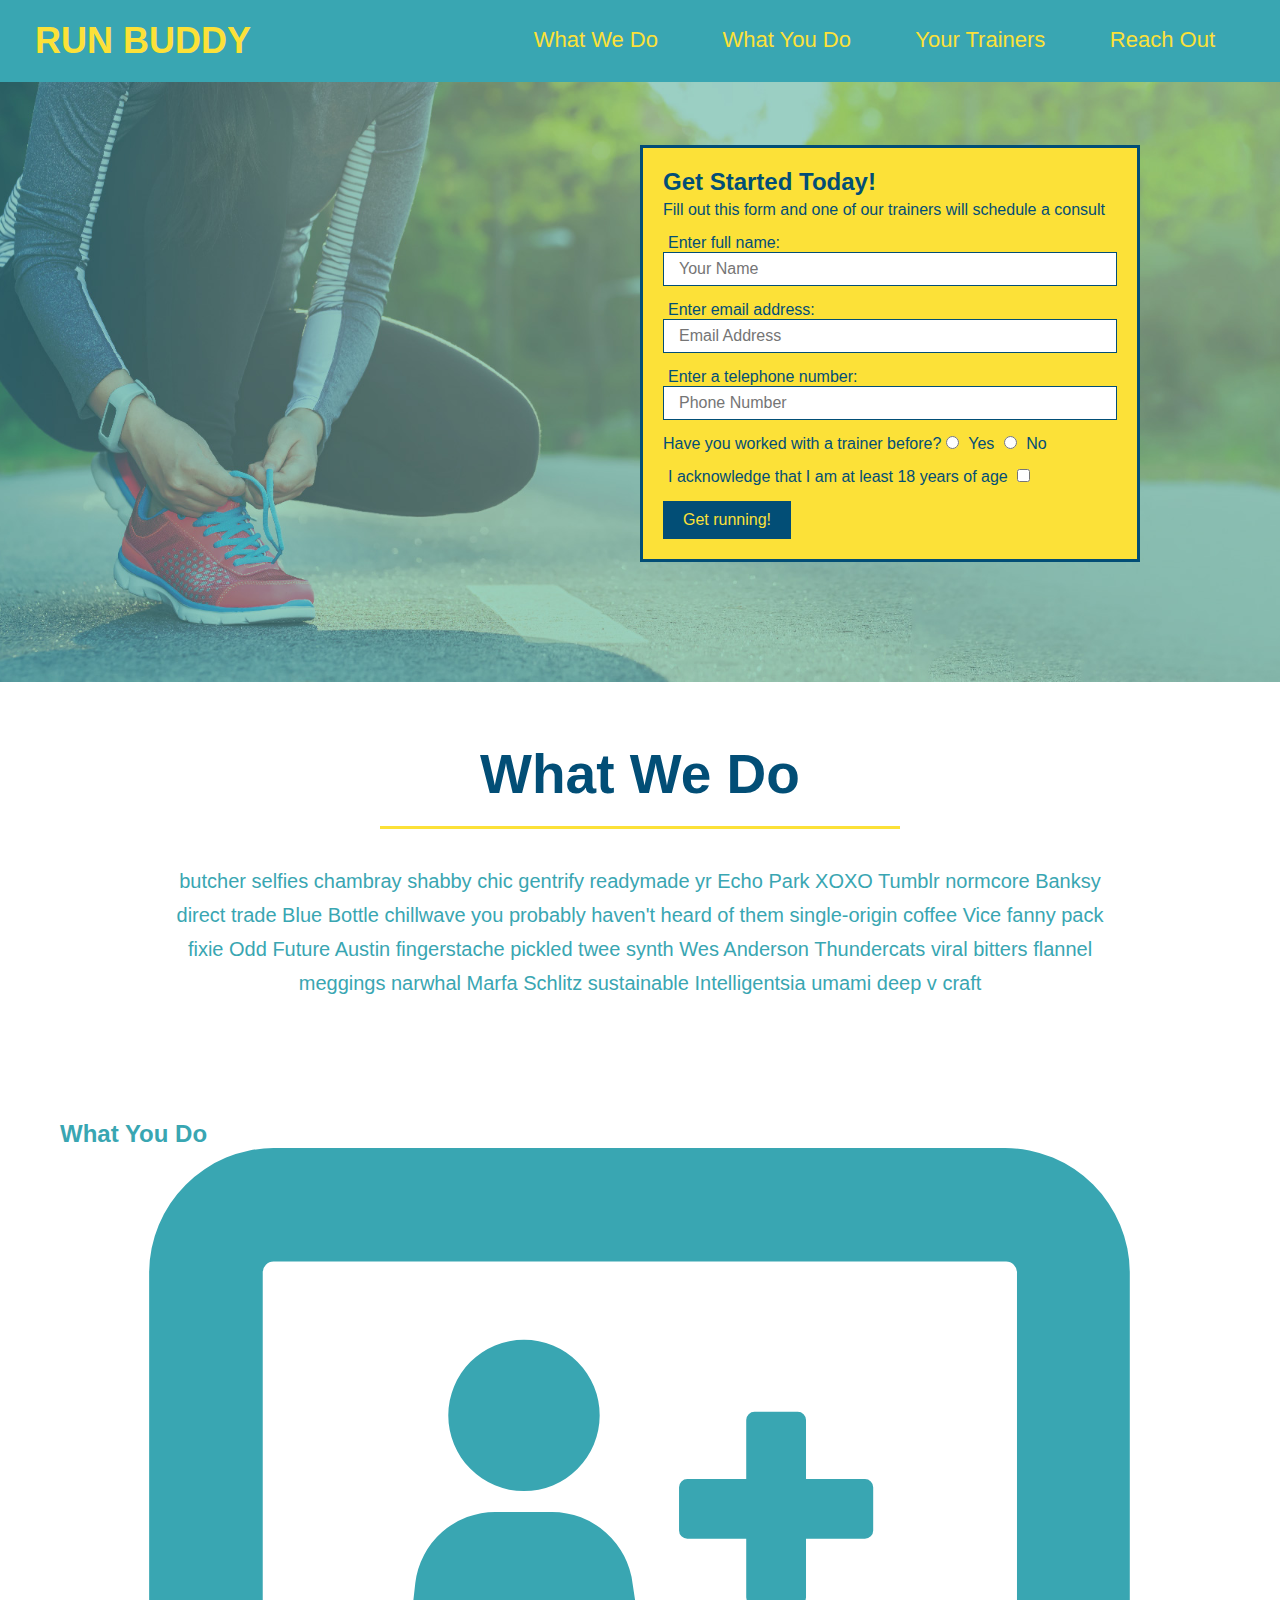
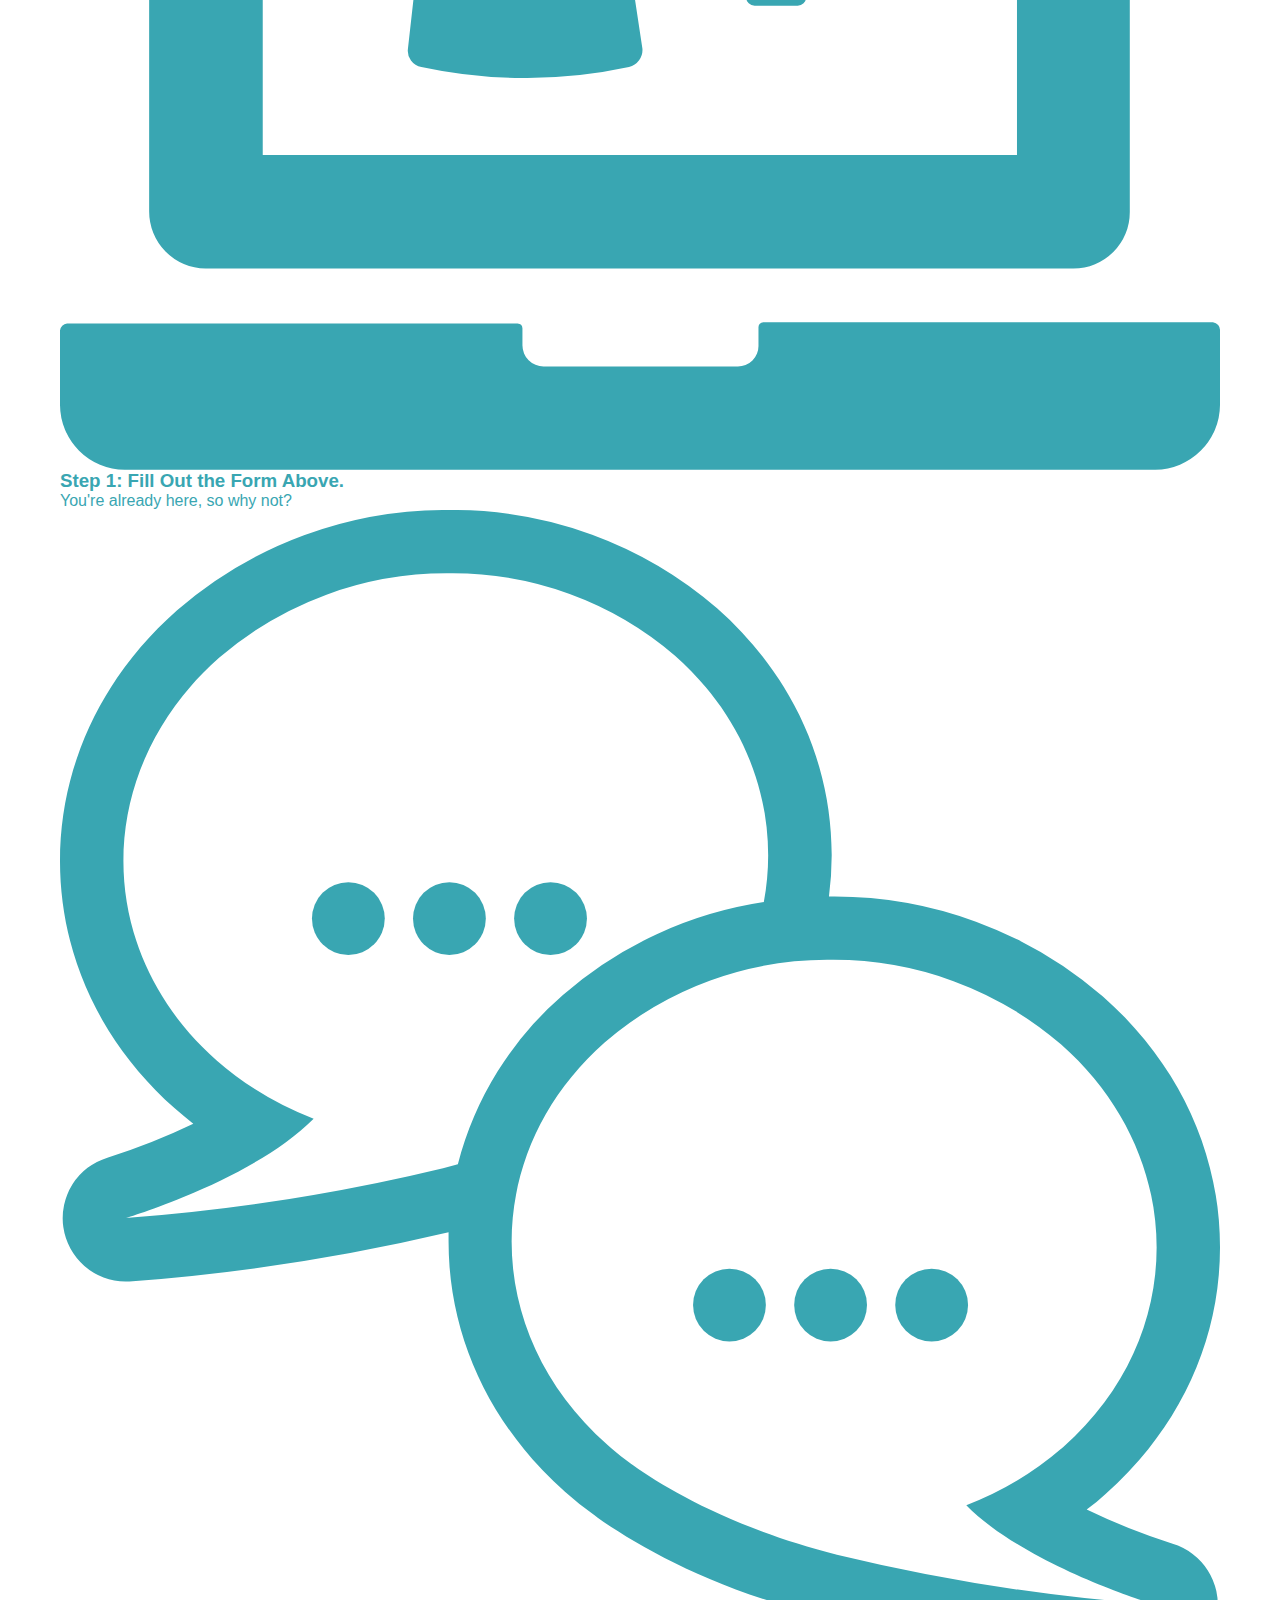
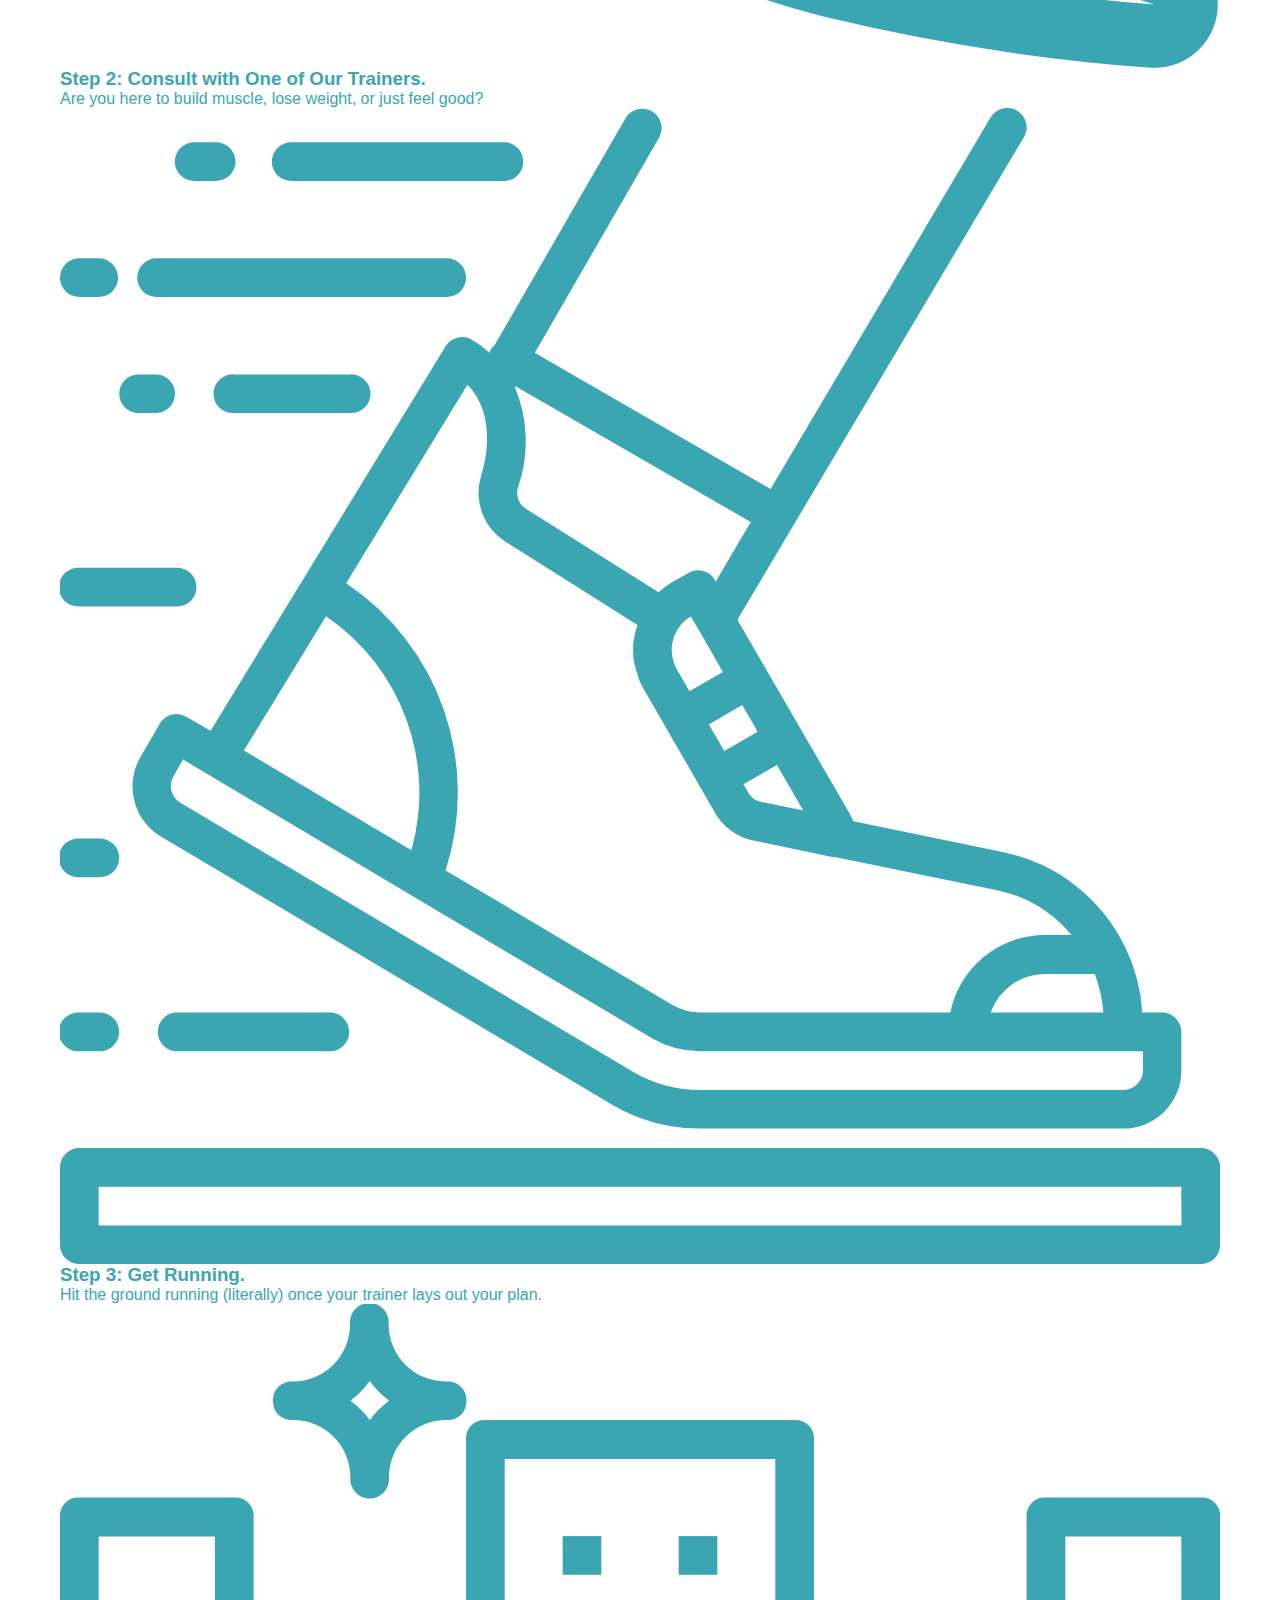
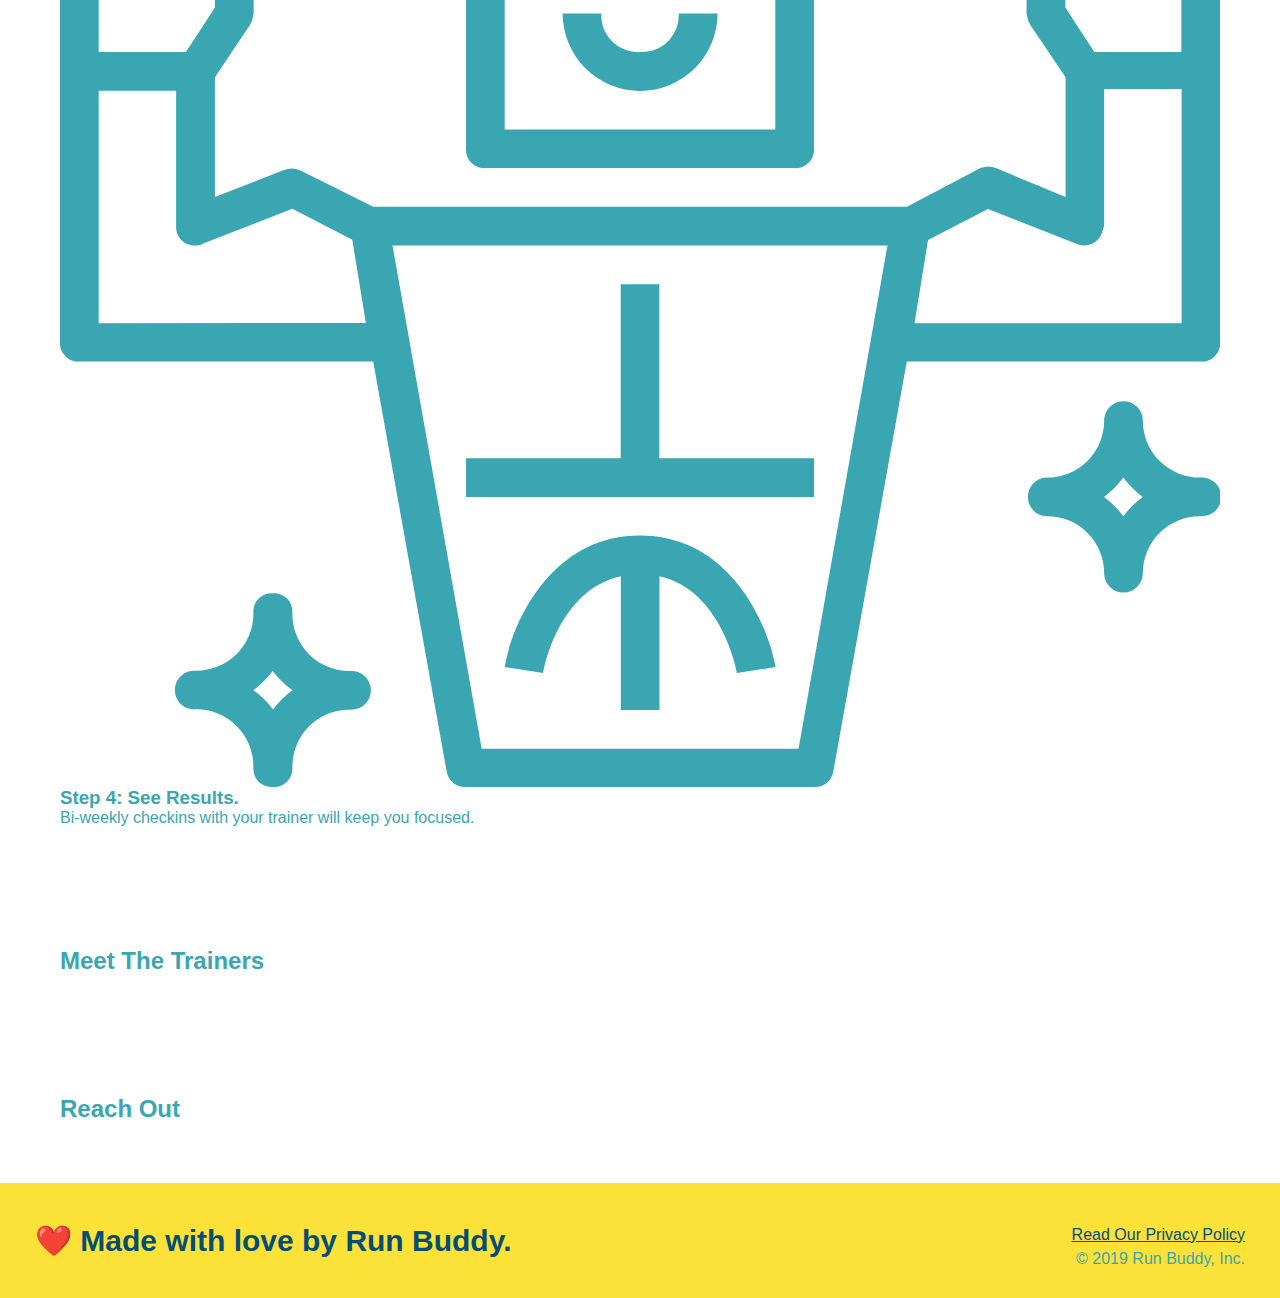
==== index.html @ 5d1f14ba "styled what you do section" ====
<! DOCTYPE html>
<html lang="en">
    <head>
        <meta charset="UTF-8" />
        <title>Run Buddy</title>
        <link rel="stylesheet" href="./assets/css/style.css">
    </head>
    <body>
        <!-- navigation -->
        <header>
            <h1>
                <a href="/">RUN BUDDY</a>
            </h1>
            <nav>
                <ul>
                    <li>
                        <a href="#what-we-do">What We Do</a>
                    </li>
                    <li>
                        <a href="#what-you-do">What You Do</a>
                    </li>
                    <li>
                        <a href="#your-trainers">Your Trainers</a>
                    </li>
                    <li>
                        <a href="#reach-out">Reach Out</a>
                    </li>
                </ul>
            </nav>
        </header>
        
        <!-- hero/jumbotron -->
        <section class="hero">
            <div class="hero-form">
                <h3>Get Started Today!</h3>
                <p>Fill out this form and one of our trainers will schedule a consult</p>
                <!-- Add Form element -->
                <form >
                    <label for="name">Enter full name:</label>
                    <input type="text" placeholder="Your Name" name="name" id="name" class="form-input"/>
                    <label for="email">Enter email address:</label>
                    <input type="email" placeholder="Email Address" name="email" id="email" class="form-input"/>
                    <label for="phone">Enter a telephone number:</label>
                    <input type="tel" placeholder="Phone Number" name="phone" id="phone" class="form-input"/>
                    <p>
                        Have you worked with a trainer before?
                        <input type="radio" name="trainer-confirm" id="trainer-yes" />
                        <label for="trainer-yes">Yes</label>
                        <input type="radio" name="trainer-confirm" id="trainer-no" />
                        <label for="trainer-no">No</label>
                    </p>
                    <p>
                        <label for="checkbox" >
                            I acknowledge that I am at least 18 years of age
                        </label>
                        <input type="checkbox" name="age-confirm" id="checkbox" />
                    </p>
                    <button type="submit">
                        Get running!
                    </button>
                </form>
            </div>
        </section>
        
        <!-- "what we do" section -->
        <section id="what-we-do" class="intro">
            <h2 class="section-title primary-border">What We Do</h2>
            <p>butcher selfies chambray shabby chic gentrify readymade yr Echo Park XOXO Tumblr normcore Banksy direct trade Blue Bottle chillwave you probably haven't heard of them single-origin coffee Vice fanny pack fixie Odd Future Austin fingerstache pickled twee synth Wes Anderson Thundercats viral bitters flannel meggings narwhal Marfa Schlitz sustainable Intelligentsia umami deep v craft</p>
        </section>
        
        <!-- "what you do" section -->
        <section id="what-you-do" class="steps">
            <h2 class="section-title secondary-border">What You Do</h2>
            <div>
                <img src="./assets/images/step-1.svg" alt="" />
                <h3>Step 1: Fill Out the Form Above.</h3>
                <p>You're already here, so why not?</p>
            </div>
            <div>
                <img src="./assets/images/step-2.svg" alt="" />
                <h3>Step 2: Consult with One of Our Trainers.</h3>
                <p>Are you here to build muscle, lose weight, or just feel good?</p>
            </div>
            <div>
                <img src="./assets/images/step-3.svg" alt="" /> 
                <h3>Step 3: Get Running.</h3>
                <p>Hit the ground running (literally) once your trainer lays out your plan.</p>
            </div>
            <div>
                <img src="./assets/images/step-4.svg" alt="" />
                <h3>Step 4: See Results.</h3>
                <p>Bi-weekly checkins with your trainer will keep you focused.</p>
            </div>
        </section>
        
        <!-- "meet the trainers" section -->
        <section id="our-trainers">
             <h2>Meet The Trainers</h2>
        </section>   

        <!-- "reach out" section -->
        <section id="reach-out">
            <h2>Reach Out</h2>
        </section>
        
        <!-- footer -->
        <footer>
            <h2>❤️ Made with love by Run Buddy.</h2>
            <div>
                <a href="#">Read Our Privacy Policy</a><br />
                &copy; 2019 Run Buddy, Inc.
            </div>
        </footer>
    </body>
</html>
---- assets/css/style.css ----
* {
    margin: 0;
    padding: 0;
    box-sizing: border-box;
}

body {
    /* more on this crazy alphanumerical value in a minute! */
    color: #39a6b2;
    font-family: Helvetica, Arial, sans-serif;
}

/* apply styles to the <header> */
header {
    padding: 20px 35px;
    background-color: #39a6b2;
}

header h1 {
    font-weight: bold;
    font-size: 36px;
    color: #fce138;
    margin: 0;
    display: inline;
}

header a {
    text-decoration: none;
    color: #fce138;
}

header nav {
    float: right;
    margin: 7px 0;
}

header nav ul li {
    display: inline;
}

header nav ul li a {
    margin: 0 30px;
    font-weight: lighter;
    font-size: 22px;
}

footer {
    background: #fce138;
    width: 100%;
    padding: 40px 35px;
}

footer h2 {
    display: inline;
    color: #024e76;
    font-size: 30px;
    margin: 0;
}

footer div {
    float: right;
    line-height: 1.5;
    text-align: right;
}

footer a {
    color: #024e76;
}

section {
    padding: 60px;
}

/* Hero Style Start */
.hero {
    background-image: url(../images/hero-bg.jpg);
    height: 600px;
    background-size: cover;
    background-position: center;
    position: relative;
}


/* Hero Form Style */
.hero-form {
    color:#024e76;
    background-color: #fce138;
    padding: 20px;
    width: 500px;
    border: solid 3px #024e76;
    position: absolute;
    bottom: 120px;
    right: 140px;
}

.hero-form h3 {
    font-size: 24px;
    margin: 0;
}

.hero-form p {
    margin: 5px 0 15px 0;
}

.form-input {
    border: 1px solid #024e76;
    display: block;
    padding: 7px 15px;
    font-size: 16px;
    color: #024e76;
    width: 100%;
    margin-bottom: 15px;
}

.hero-form label {
    margin: 0 5px;
}

.hero-form button {
    color: #fce138;
    background-color: #024e76;
    border: none;
    padding: 10px 20px;
    font-size: 16px;
}

.intro {
    text-align: center;
}   

.intro h2 {
    font-size: 55px;
    color: #024e76;
    margin-bottom: 35px;
    padding: 0 100px 20px 100px;
    border-bottom: 3px solid;
    border-color: #fce138;
    display: inline-block;
}

.intro p {
    line-height: 1.7;
    color: #39a6b2;
    width: 80%;
    font-size: 20px;
    margin: 0 auto;
}
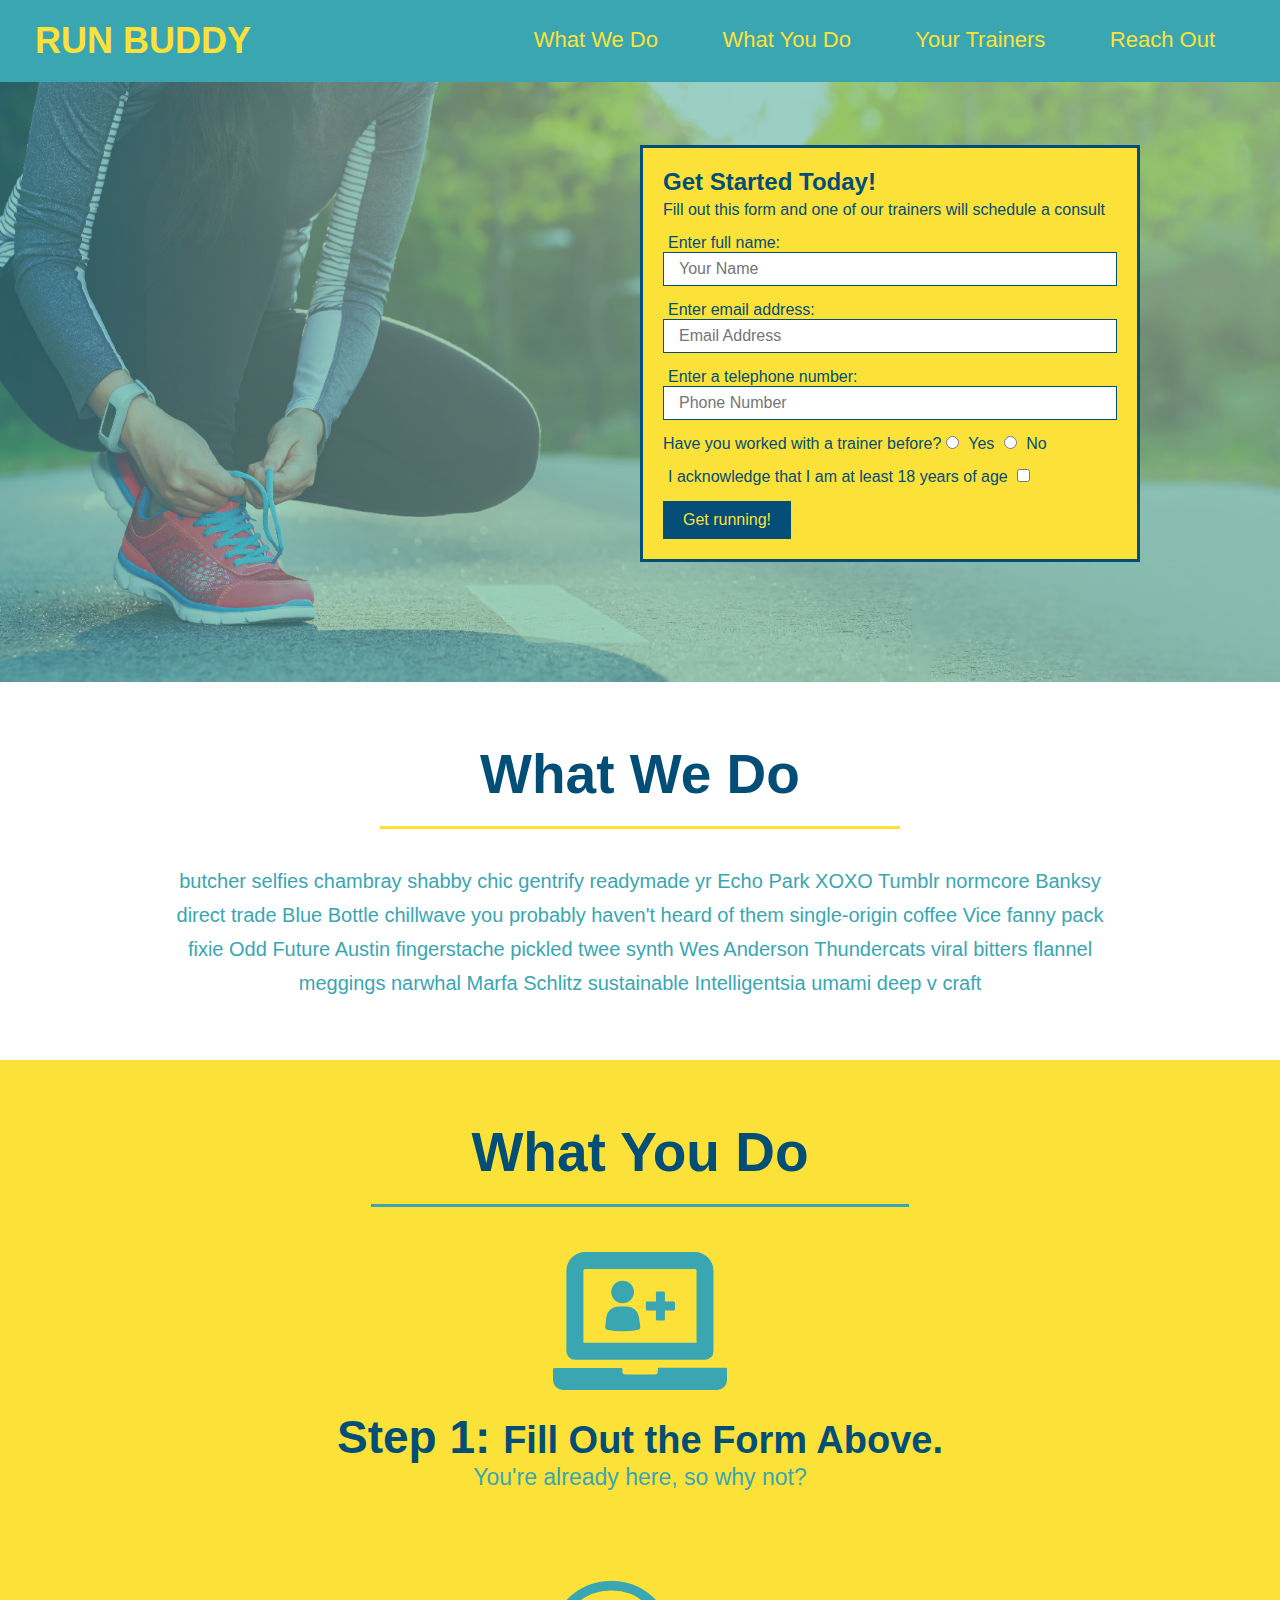
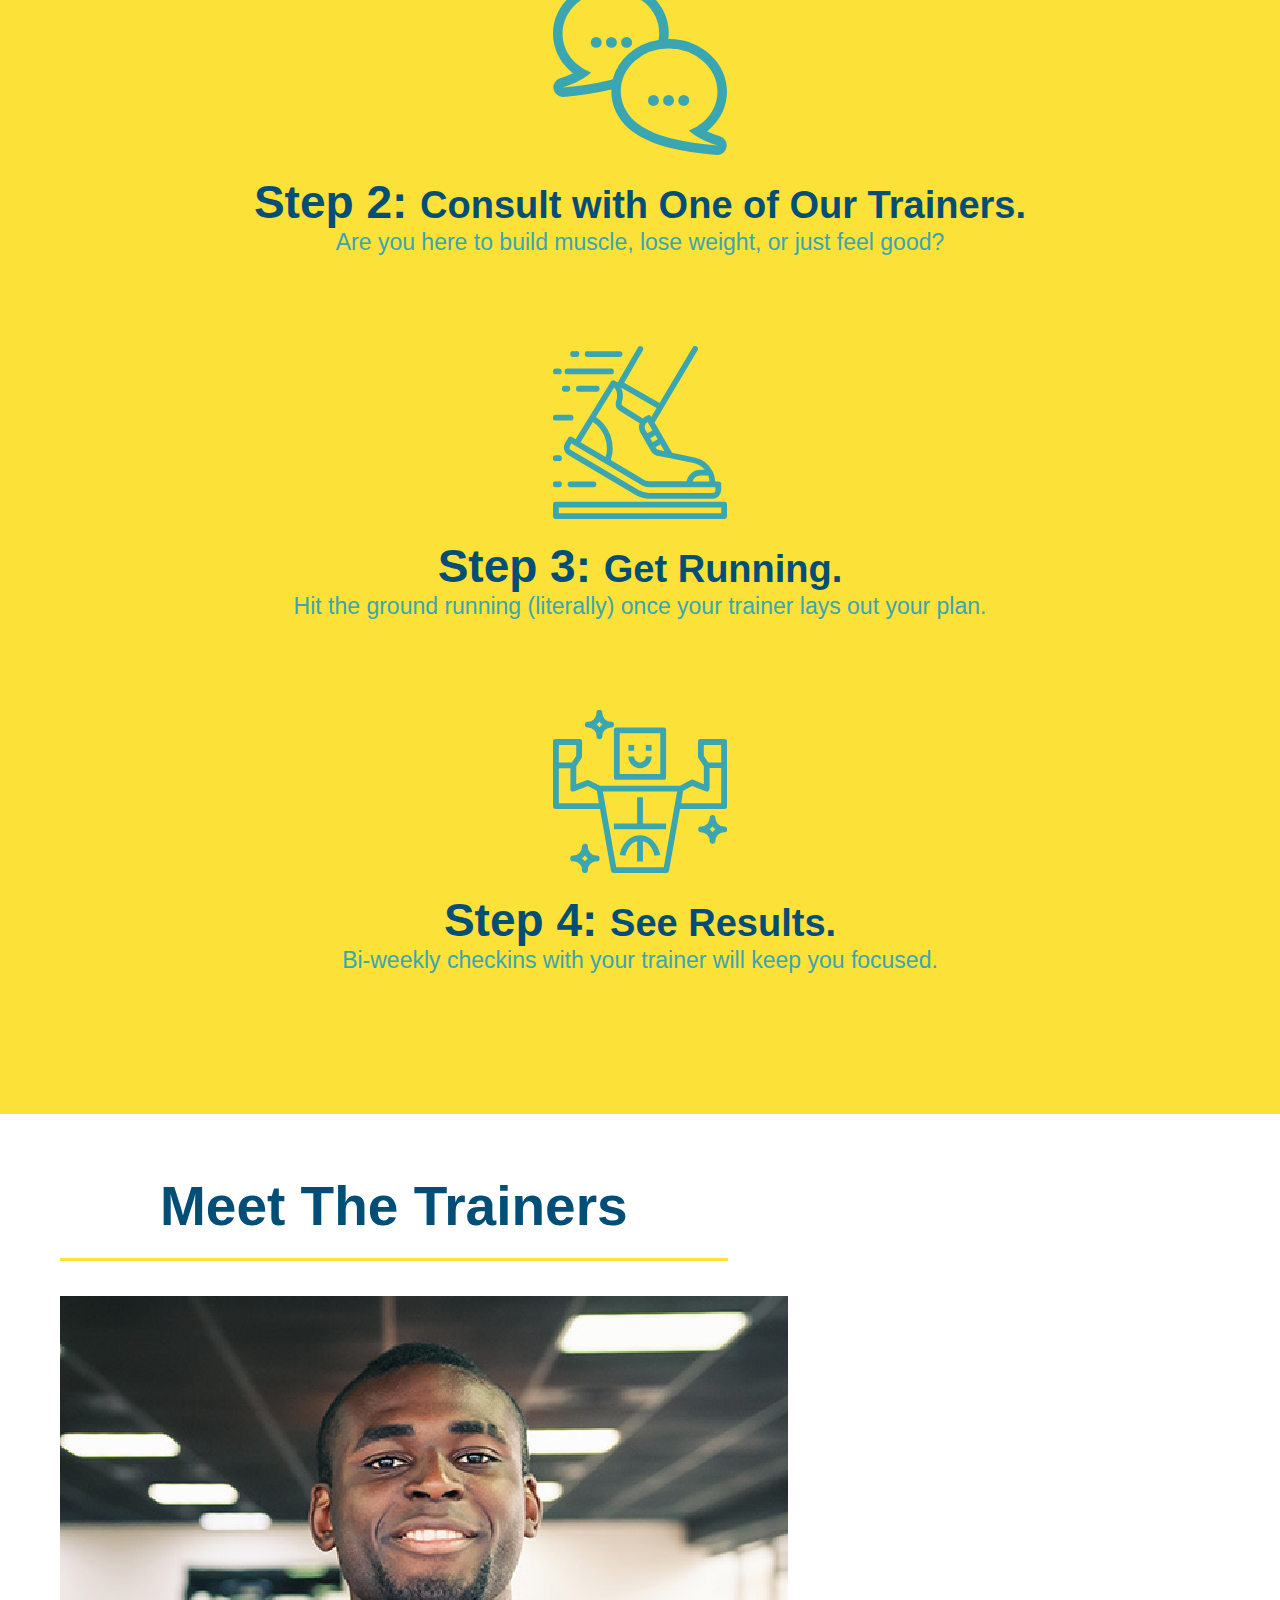
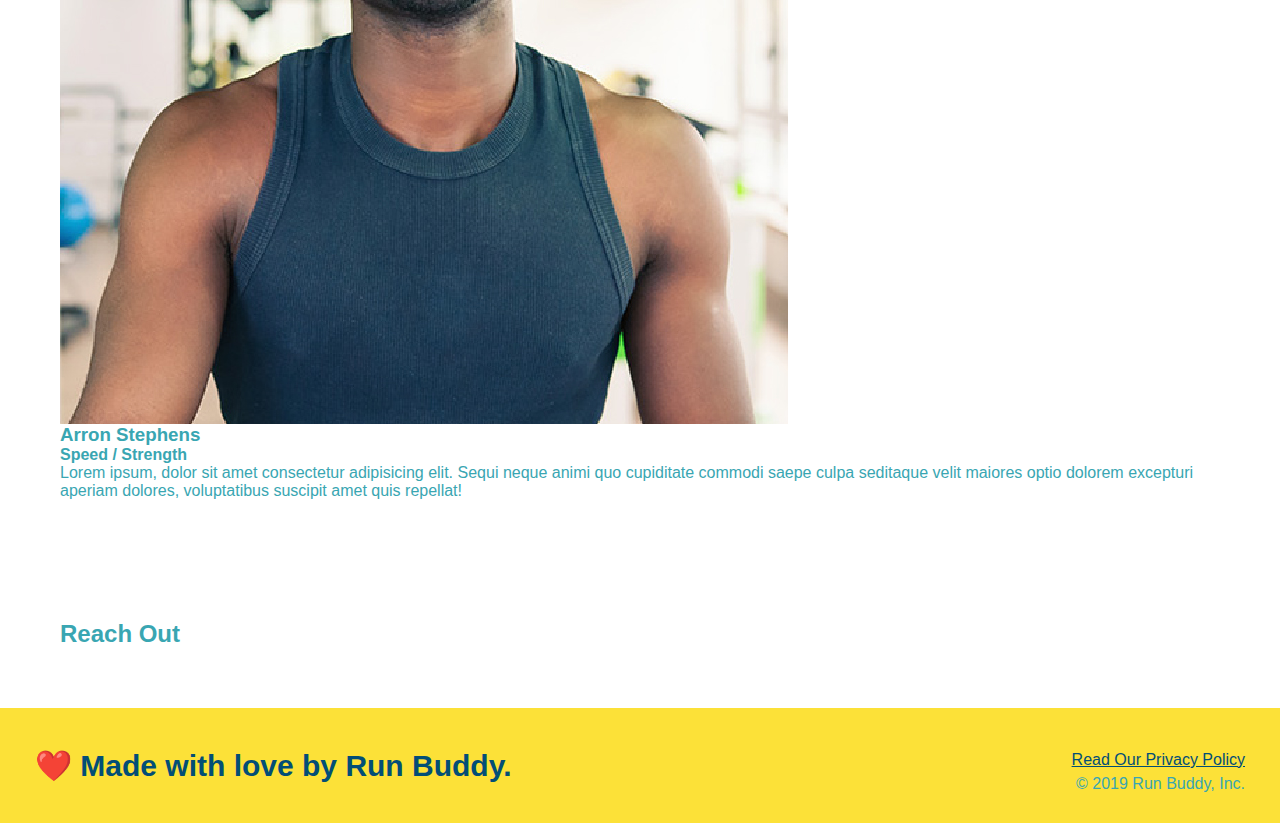
==== commit 2c0e183d: "meet the trainers section" ====
--- a/index.html
+++ b/index.html
@@ -73,29 +73,41 @@
             <h2 class="section-title secondary-border">What You Do</h2>
             <div>
                 <img src="./assets/images/step-1.svg" alt="" />
-                <h3>Step 1: Fill Out the Form Above.</h3>
+                <h3>Step 1: <span>Fill Out the Form Above.</span></h3>
                 <p>You're already here, so why not?</p>
             </div>
             <div>
                 <img src="./assets/images/step-2.svg" alt="" />
-                <h3>Step 2: Consult with One of Our Trainers.</h3>
+                <h3>Step 2: <span>Consult with One of Our Trainers.</span></h3>
                 <p>Are you here to build muscle, lose weight, or just feel good?</p>
             </div>
             <div>
                 <img src="./assets/images/step-3.svg" alt="" /> 
-                <h3>Step 3: Get Running.</h3>
+                <h3>Step 3: <span>Get Running.</span></h3>
                 <p>Hit the ground running (literally) once your trainer lays out your plan.</p>
             </div>
             <div>
                 <img src="./assets/images/step-4.svg" alt="" />
-                <h3>Step 4: See Results.</h3>
+                <h3>Step 4: <span>See Results.</span></h3>
                 <p>Bi-weekly checkins with your trainer will keep you focused.</p>
             </div>
         </section>
         
         <!-- "meet the trainers" section -->
-        <section id="our-trainers">
-             <h2>Meet The Trainers</h2>
+        <section id="your-trainers" class="trainers">
+            <h2 class="section-title primary-border">
+                 Meet The Trainers
+            </h2>
+            <article class="trainer">
+                <img src="./assets/images/trainer-1.jpg" alt="Arron Stephens in his workout clothes, ready to pump iron" />
+                <div class="trainer-bio">
+                    <h3>Arron Stephens</h3>
+                    <h4>Speed / Strength</h4>
+                    <p>
+                        Lorem ipsum, dolor sit amet consectetur adipisicing elit. Sequi neque animi quo cupiditate commodi saepe culpa seditaque velit maiores optio dolorem excepturi aperiam dolores, voluptatibus suscipit amet quis repellat!
+                    </p>
+                </div>
+            </article>
         </section>   
 
         <!-- "reach out" section -->
--- a/assets/css/style.css
+++ b/assets/css/style.css
@@ -128,16 +128,6 @@
     text-align: center;
 }   
 
-.intro h2 {
-    font-size: 55px;
-    color: #024e76;
-    margin-bottom: 35px;
-    padding: 0 100px 20px 100px;
-    border-bottom: 3px solid;
-    border-color: #fce138;
-    display: inline-block;
-}
-
 .intro p {
     line-height: 1.7;
     color: #39a6b2;
@@ -145,3 +135,50 @@
     font-size: 20px;
     margin: 0 auto;
 }
+
+.steps {
+    text-align: center;
+    background: #fce138;
+}
+
+.steps div {
+    margin-bottom: 80px;
+}
+
+.steps img{
+    width: 15%;
+    margin: 10px 0;
+}
+
+.steps h3 {
+    color: #024e76;
+    font-size: 46px;
+    margin-top: 10px;
+}
+
+.steps p {
+    color: #39a6b2;
+    font-size: 23px;
+}
+
+.steps span {
+    font-size: 38px;
+}
+
+.section-title {
+    font-size: 55px;
+    color: #024e76;
+    margin-bottom: 35px;
+    padding: 0 100px 20px 100px;
+    display: inline-block;
+    border-bottom: 3px solid;
+}
+
+.primary-border {
+    border-color: #fce138;
+}
+
+.secondary-border {
+    border-color: #39a6b2;
+}
+
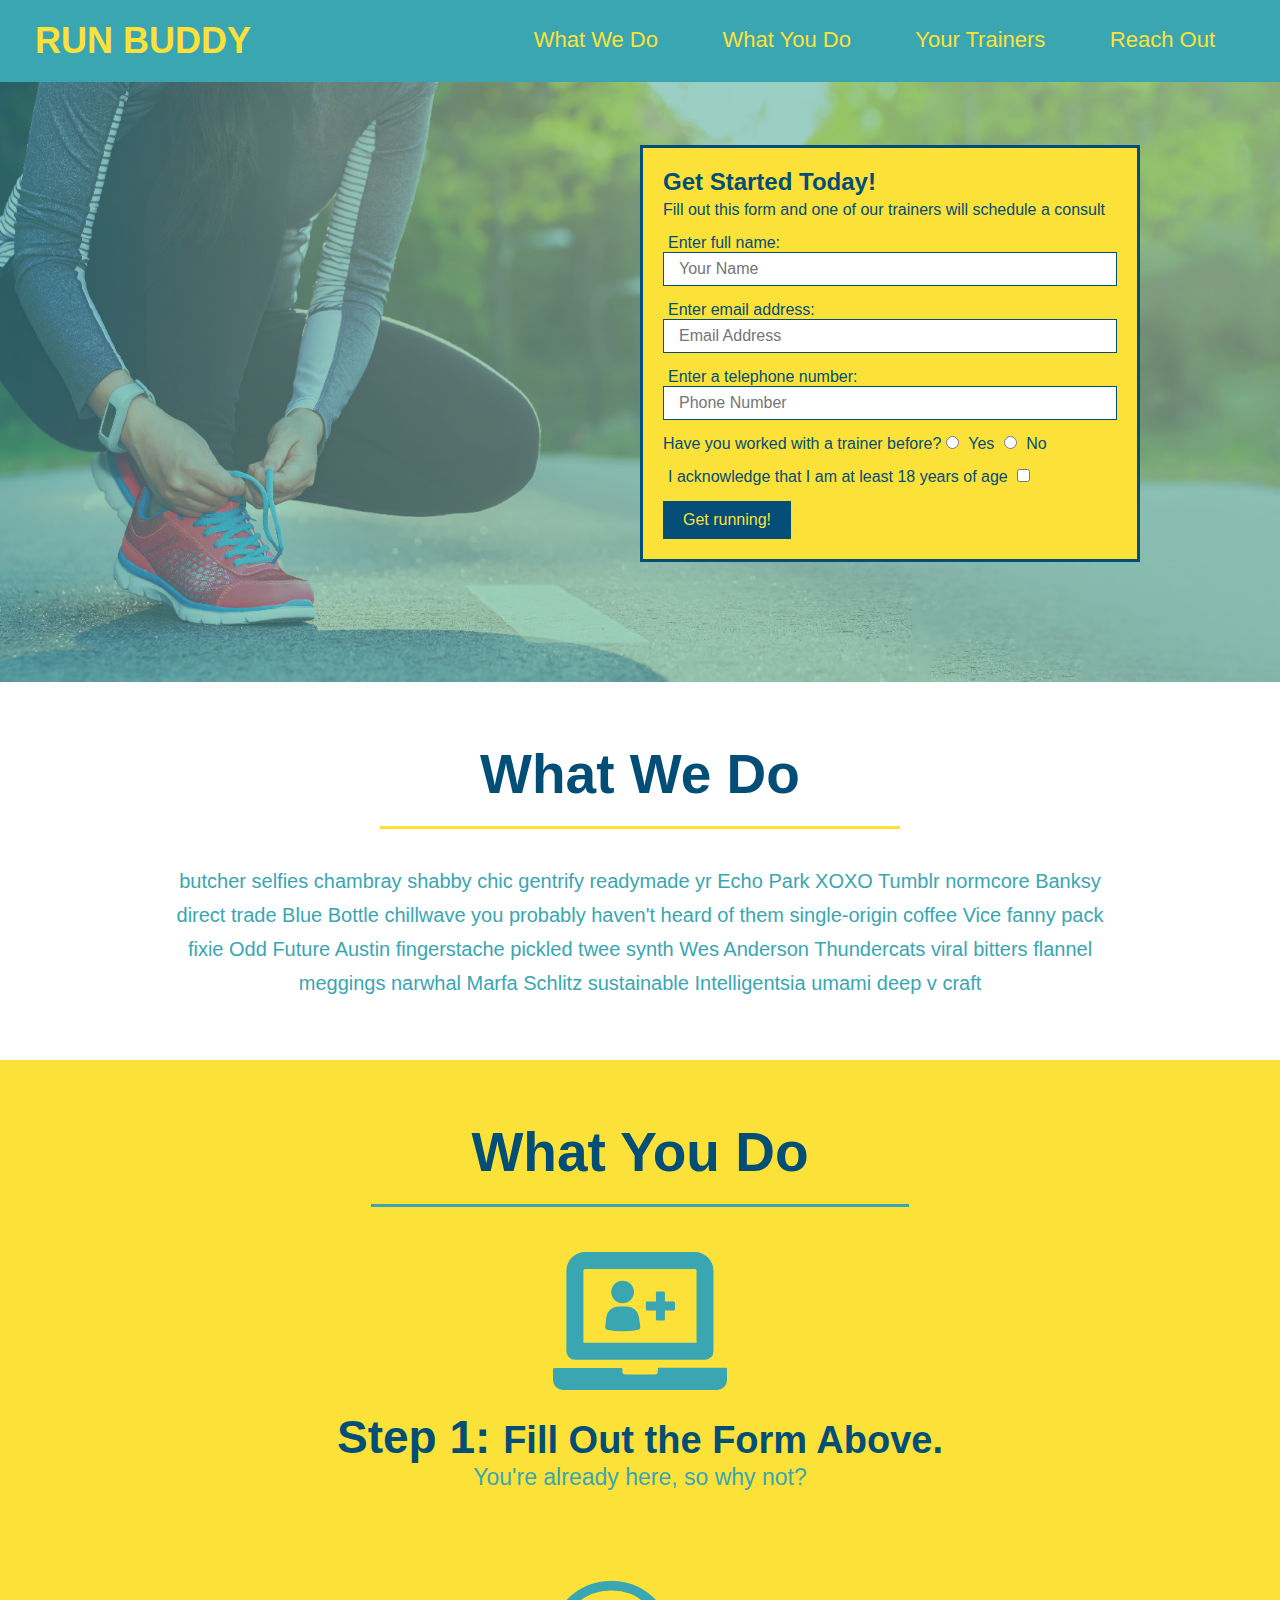
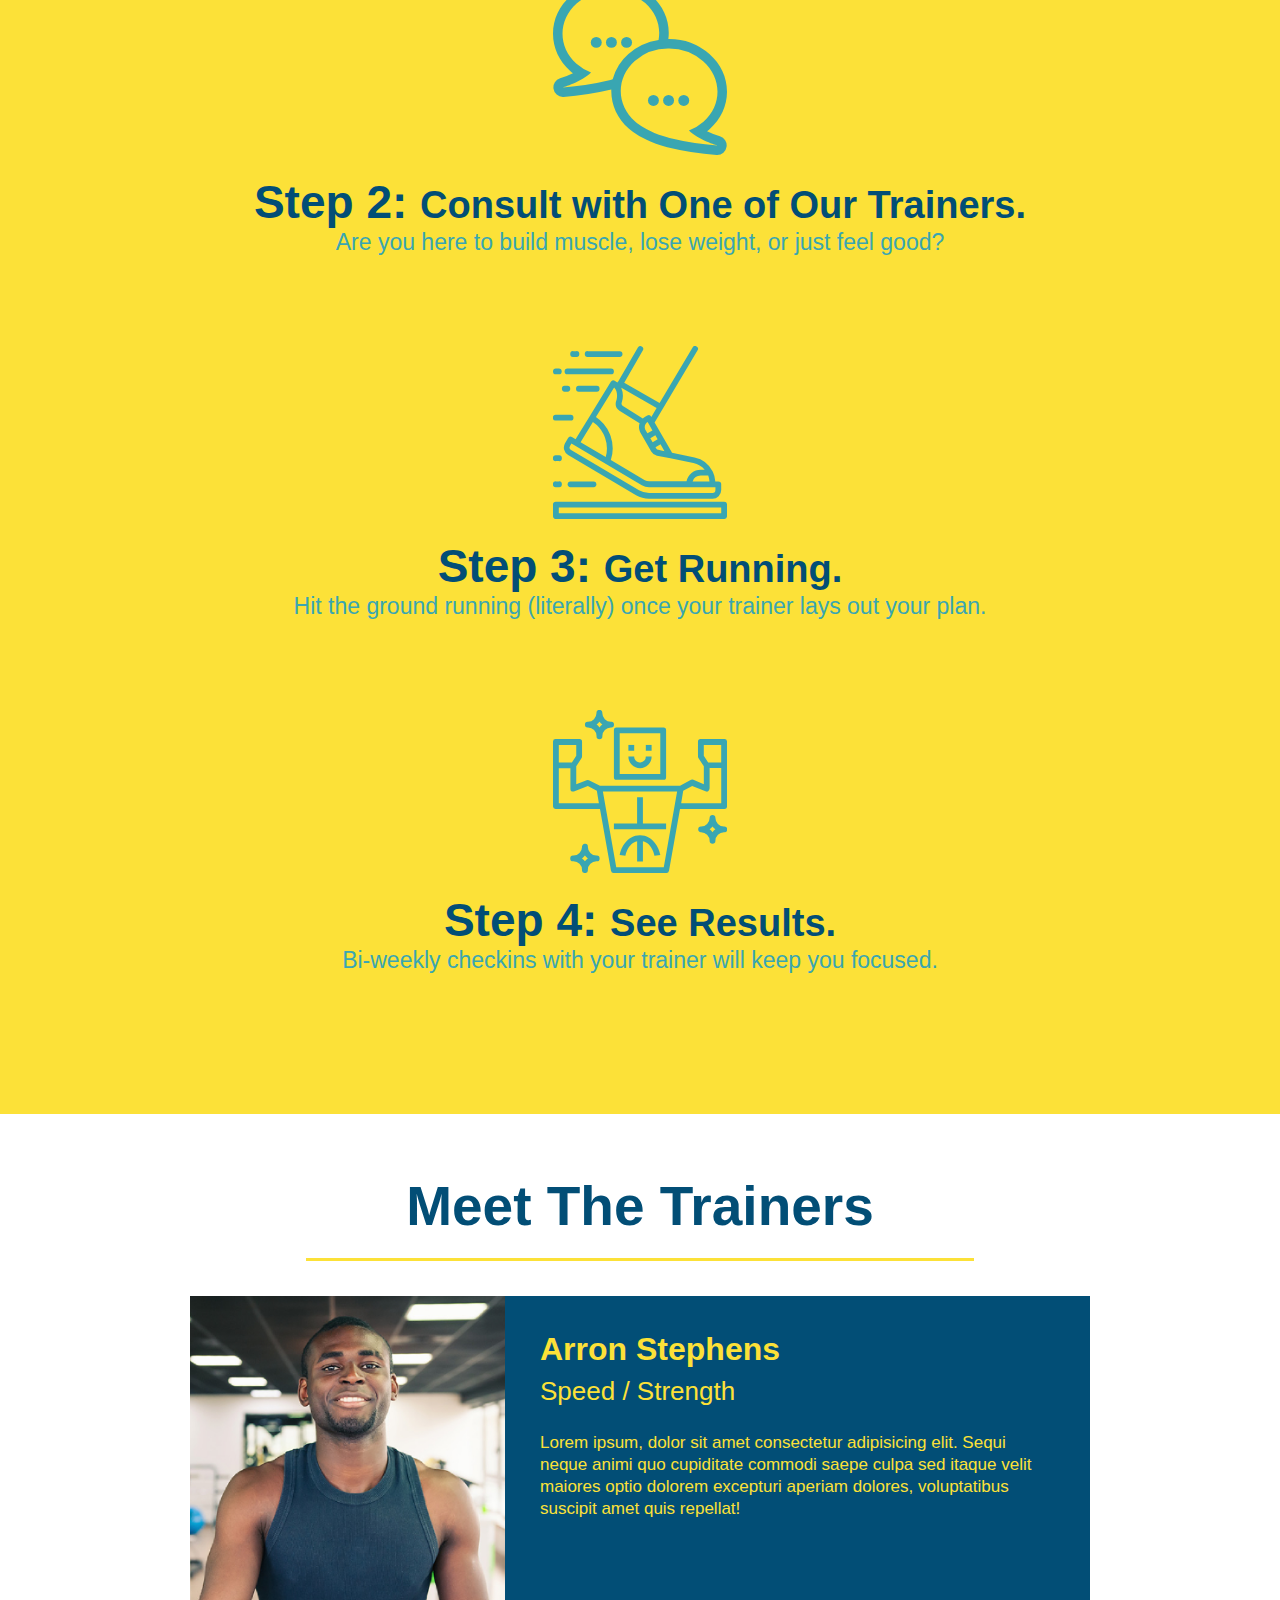
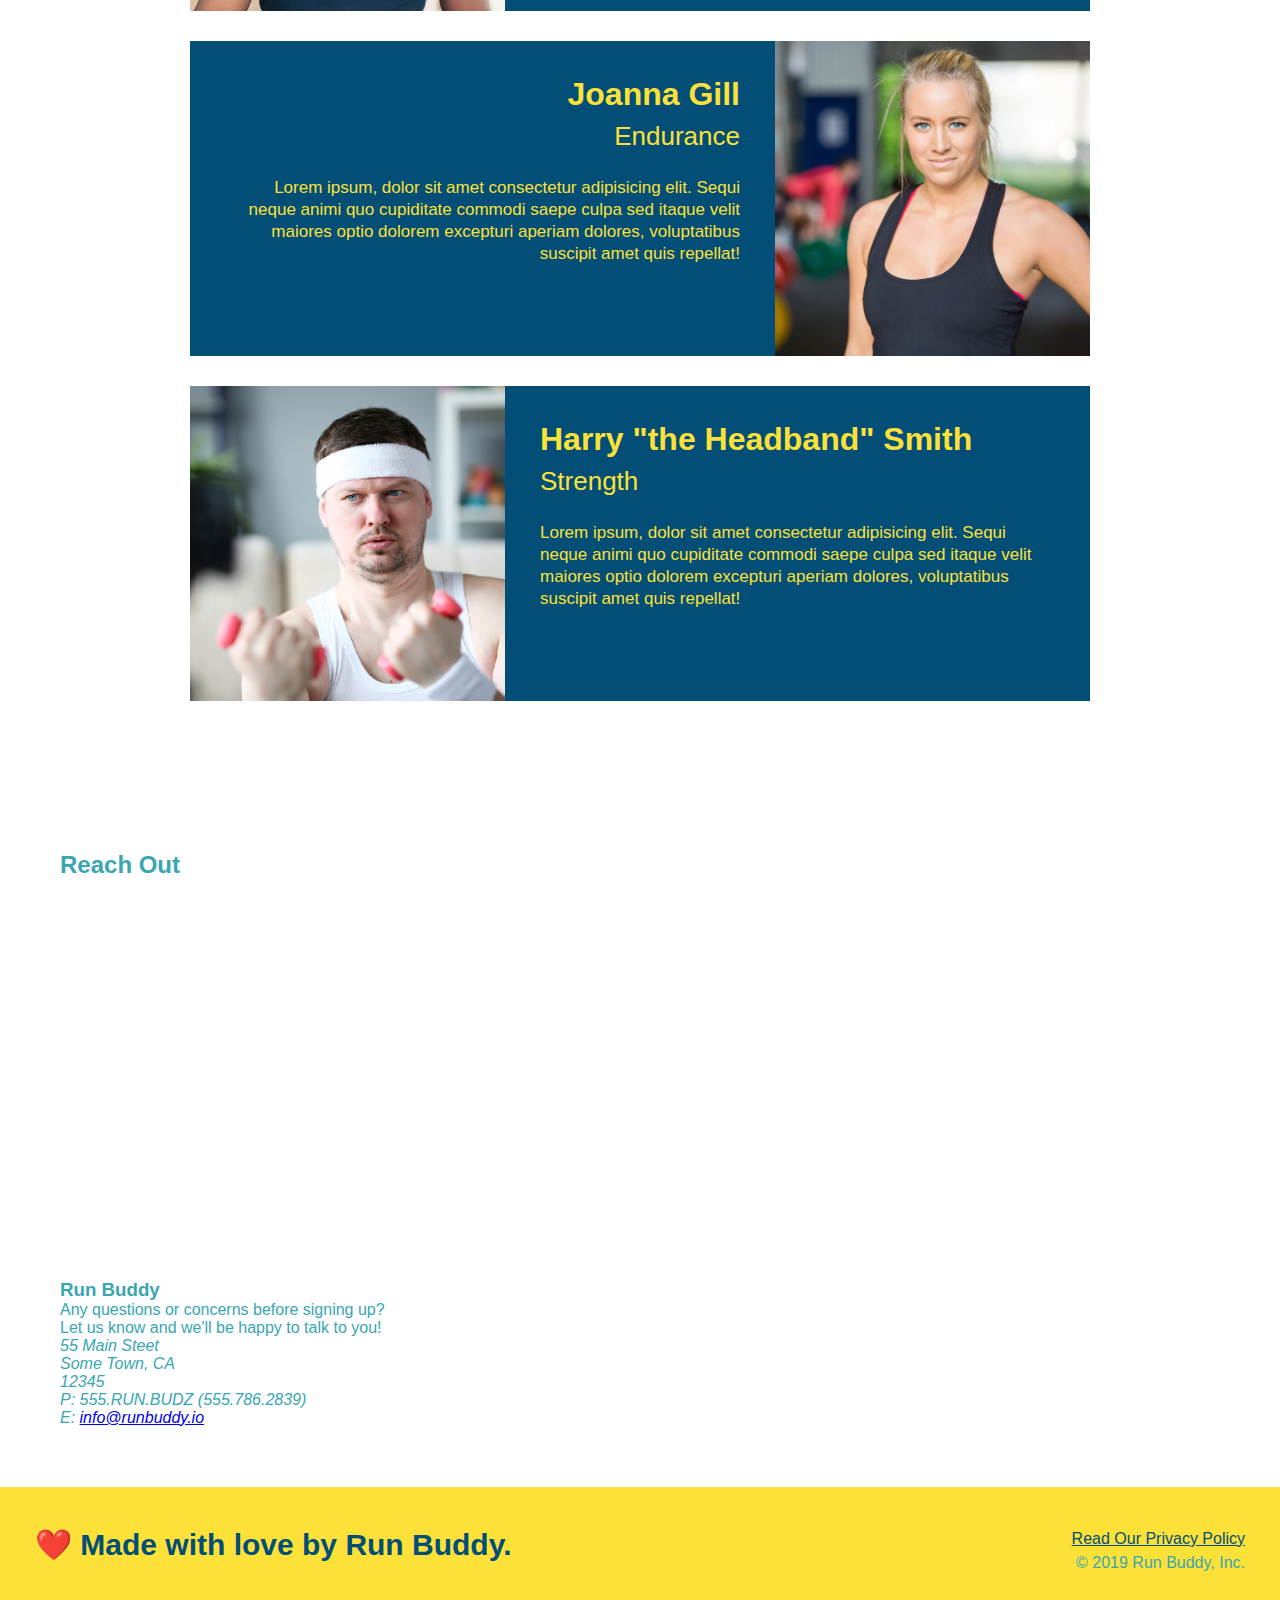
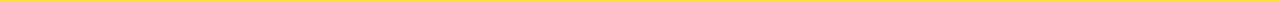
==== commit e340b3ff: "add iframe" ====
--- a/index.html
+++ b/index.html
@@ -100,11 +100,31 @@
             </h2>
             <article class="trainer">
                 <img src="./assets/images/trainer-1.jpg" alt="Arron Stephens in his workout clothes, ready to pump iron" />
-                <div class="trainer-bio">
+                <div class="trainer-bio text-left">
                     <h3>Arron Stephens</h3>
                     <h4>Speed / Strength</h4>
                     <p>
-                        Lorem ipsum, dolor sit amet consectetur adipisicing elit. Sequi neque animi quo cupiditate commodi saepe culpa seditaque velit maiores optio dolorem excepturi aperiam dolores, voluptatibus suscipit amet quis repellat!
+                        Lorem ipsum, dolor sit amet consectetur adipisicing elit. Sequi neque animi quo cupiditate commodi saepe culpa sed itaque velit maiores optio dolorem excepturi aperiam dolores, voluptatibus suscipit amet quis repellat!
+                    </p>
+                </div>
+            </article>
+            <article class="trainer">
+                <div class="trainer-bio text-right">
+                    <h3>Joanna Gill</h3>
+                    <h4>Endurance</h4>
+                    <p>
+                        Lorem ipsum, dolor sit amet consectetur adipisicing elit. Sequi neque animi quo cupiditate commodi saepe culpa sed itaque velit maiores optio dolorem excepturi aperiam dolores, voluptatibus suscipit amet quis repellat!
+                    </p>
+                </div>
+                <img src="./assets/images/trainer-2.jpg" alt="Joanna Gill cooling off after a workout" />
+            </article>
+            <article class="trainer">
+                <img src="./assets/images/trainer-3.jpg" alt="Harry Smith wearing a headband and lifting comically small pink weights" />
+                <div class="trainer-bio text-left">
+                    <h3>Harry "the Headband" Smith</h3>
+                    <h4>Strength</h4>
+                    <p>
+                        Lorem ipsum, dolor sit amet consectetur adipisicing elit. Sequi neque animi quo cupiditate commodi saepe culpa sed itaque velit maiores optio dolorem excepturi aperiam dolores, voluptatibus suscipit amet quis repellat!
                     </p>
                 </div>
             </article>
@@ -113,6 +133,24 @@
         <!-- "reach out" section -->
         <section id="reach-out">
             <h2>Reach Out</h2>
+            <div class="contact-info">
+                <iframe src="https://www.google.com/maps/embed?pb=!1m18!1m12!1m3!1d2884.18494982326!2d-79.39689108511746!3d43.70670535698829!2m3!1f0!2f0!3f0!3m2!1i1024!2i768!4f13.1!3m3!1m2!1s0x882b333ad73cb559%3A0x652b67ff4b5360f0!2s77%20Dunfield%20Ave%2C%20Toronto%2C%20ON%20M4S%202H4!5e0!3m2!1sen!2sca!4v1607131034992!5m2!1sen!2sca" width="400" height="400" frameborder="0" style="border:0;" allowfullscreen="" aria-hidden="false" tabindex="0"></iframe>
+                <div>
+                    <h3>Run Buddy</h3>
+                    <p>
+                        Any questions or concerns before signing up?
+                        <br />
+                        Let us know and we'll be happy to talk to you!
+                    </p>
+                    <address>
+                        55 Main Steet <br />
+                        Some Town, CA <br />
+                        12345<br />
+                        P: 555.RUN.BUDZ (555.786.2839)<br />
+                        E: <a href="mailto:info@runbuddy.io">info@runbuddy.io</a>
+                    </address>
+                </div>
+            </div>
         </section>
         
         <!-- footer -->
--- a/assets/css/style.css
+++ b/assets/css/style.css
@@ -182,3 +182,49 @@
     border-color: #39a6b2;
 }
 
+.trainers {
+    text-align: center;
+}
+
+.trainer {
+    width: 900px;
+    margin: 0 auto 30px auto;
+    background: #024e76;
+    color: #fce138;
+    overflow: auto;
+}
+
+.trainer img {
+    width: 35%;
+    float: left;
+}
+
+.trainer-bio {
+    padding: 35px;
+    float: left;
+    width: 65%;
+}
+
+.text-left {
+    text-align: left;
+}
+
+.text-right {
+    text-align: right;
+}
+
+.trainer-bio h3 {
+    font-size: 32px;
+    margin-bottom: 8px;
+}
+
+.trainer-bio h4 {
+    font-weight: lighter;
+    font-size: 26px;
+    margin-bottom: 25px;
+} 
+
+.trainer-bio p {
+    font-size: 17px;
+    line-height: 1.3;
+}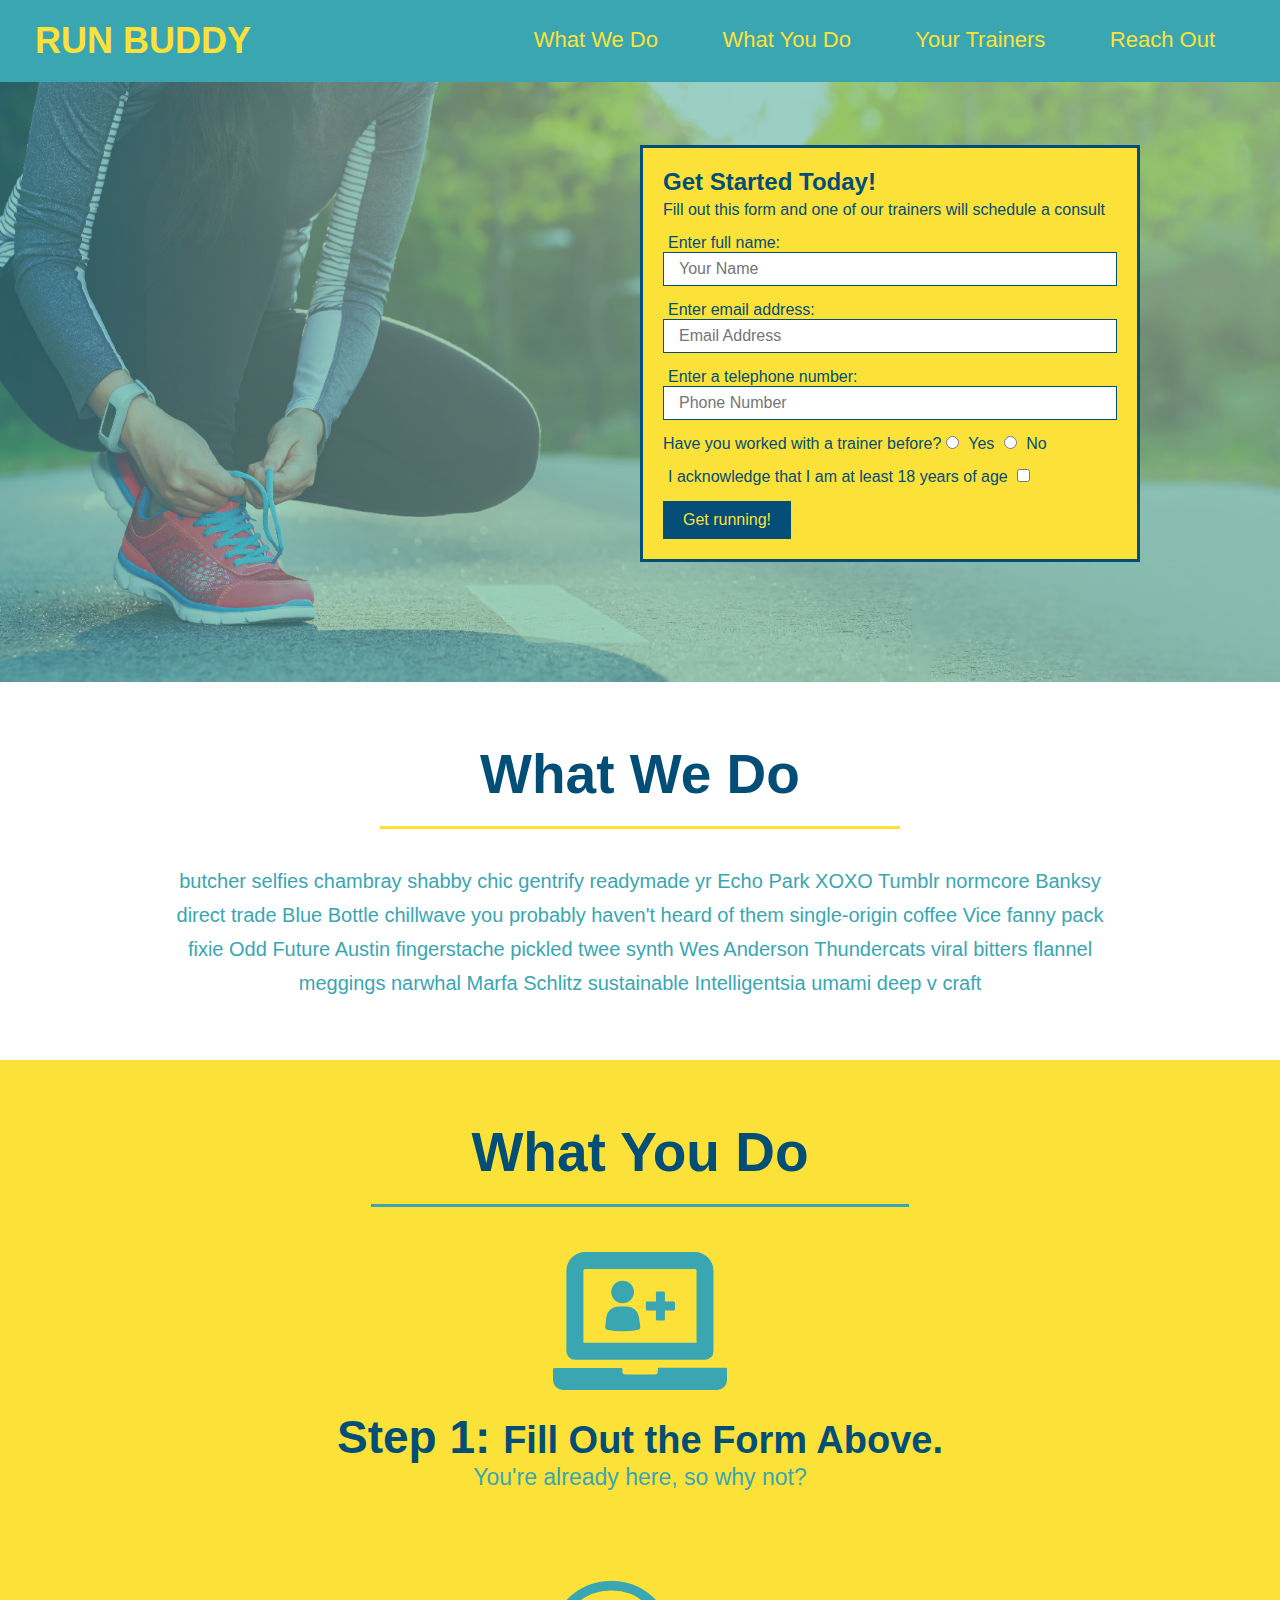
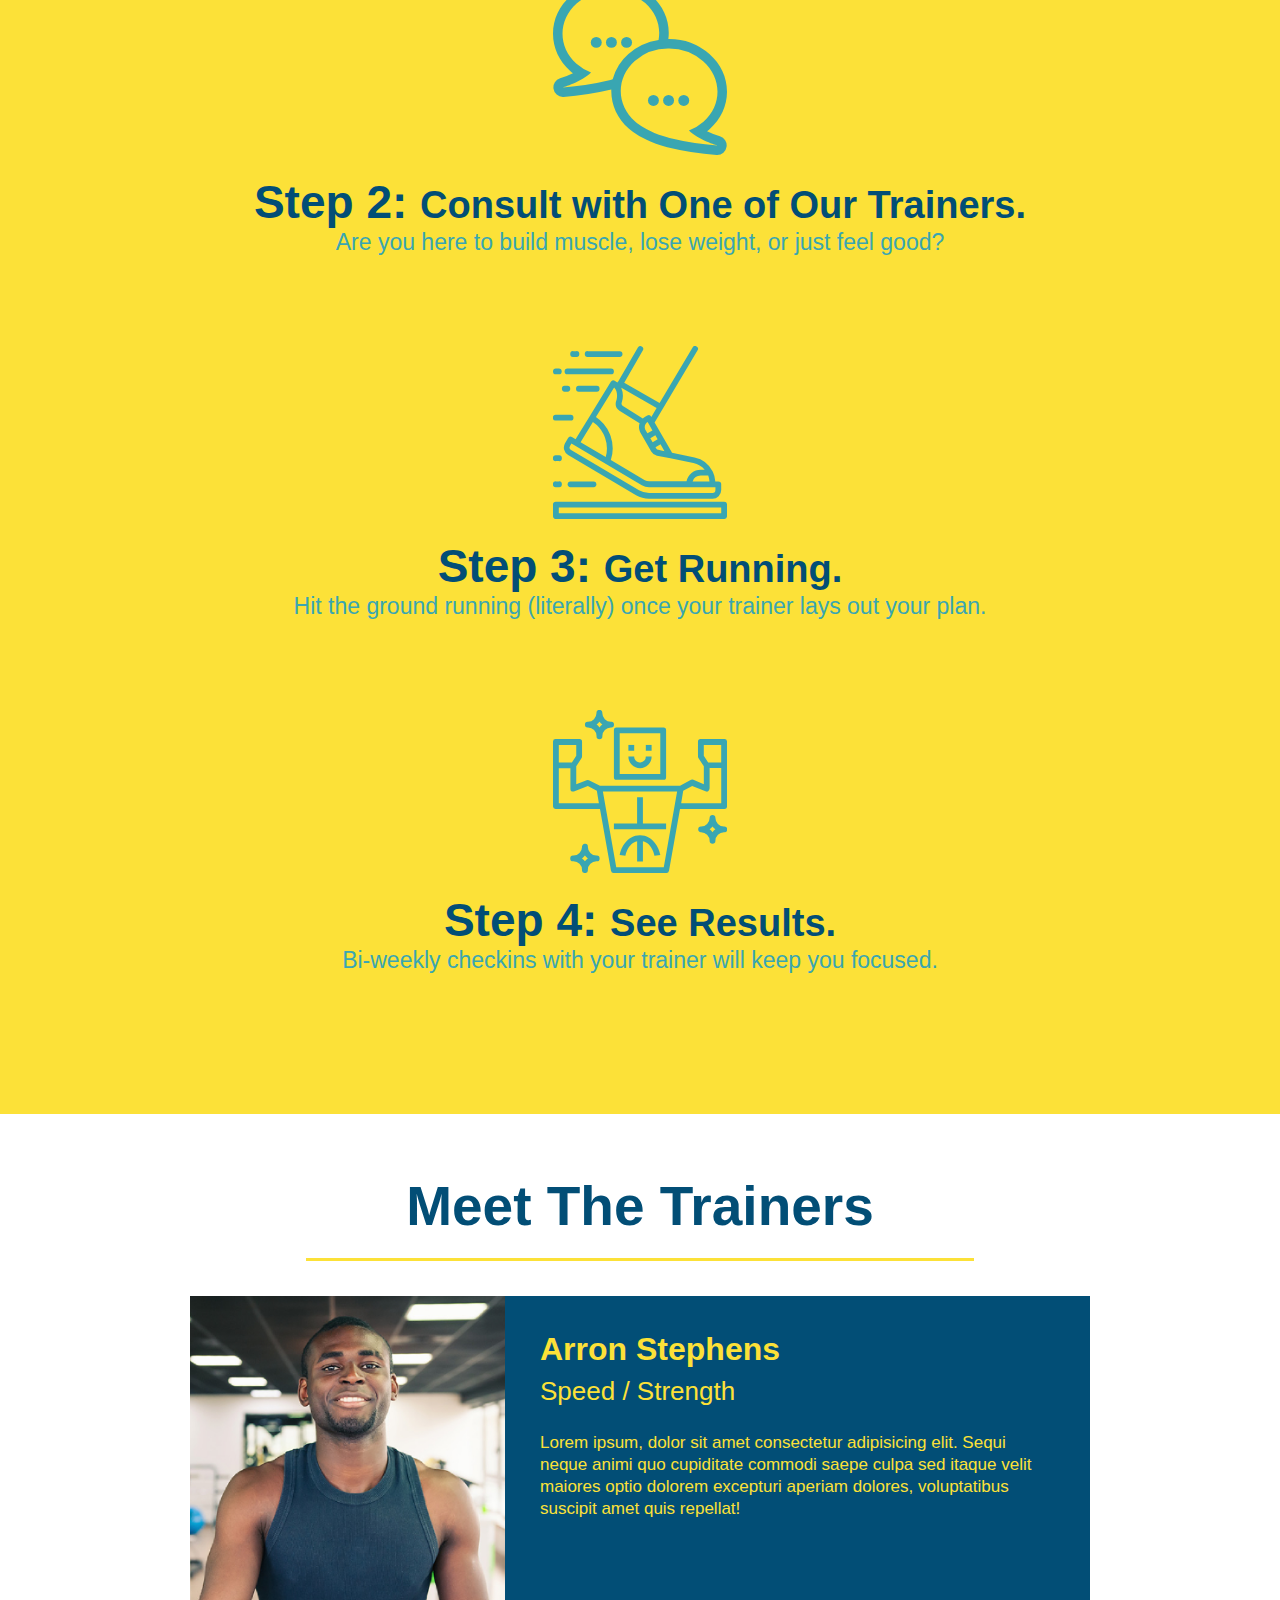
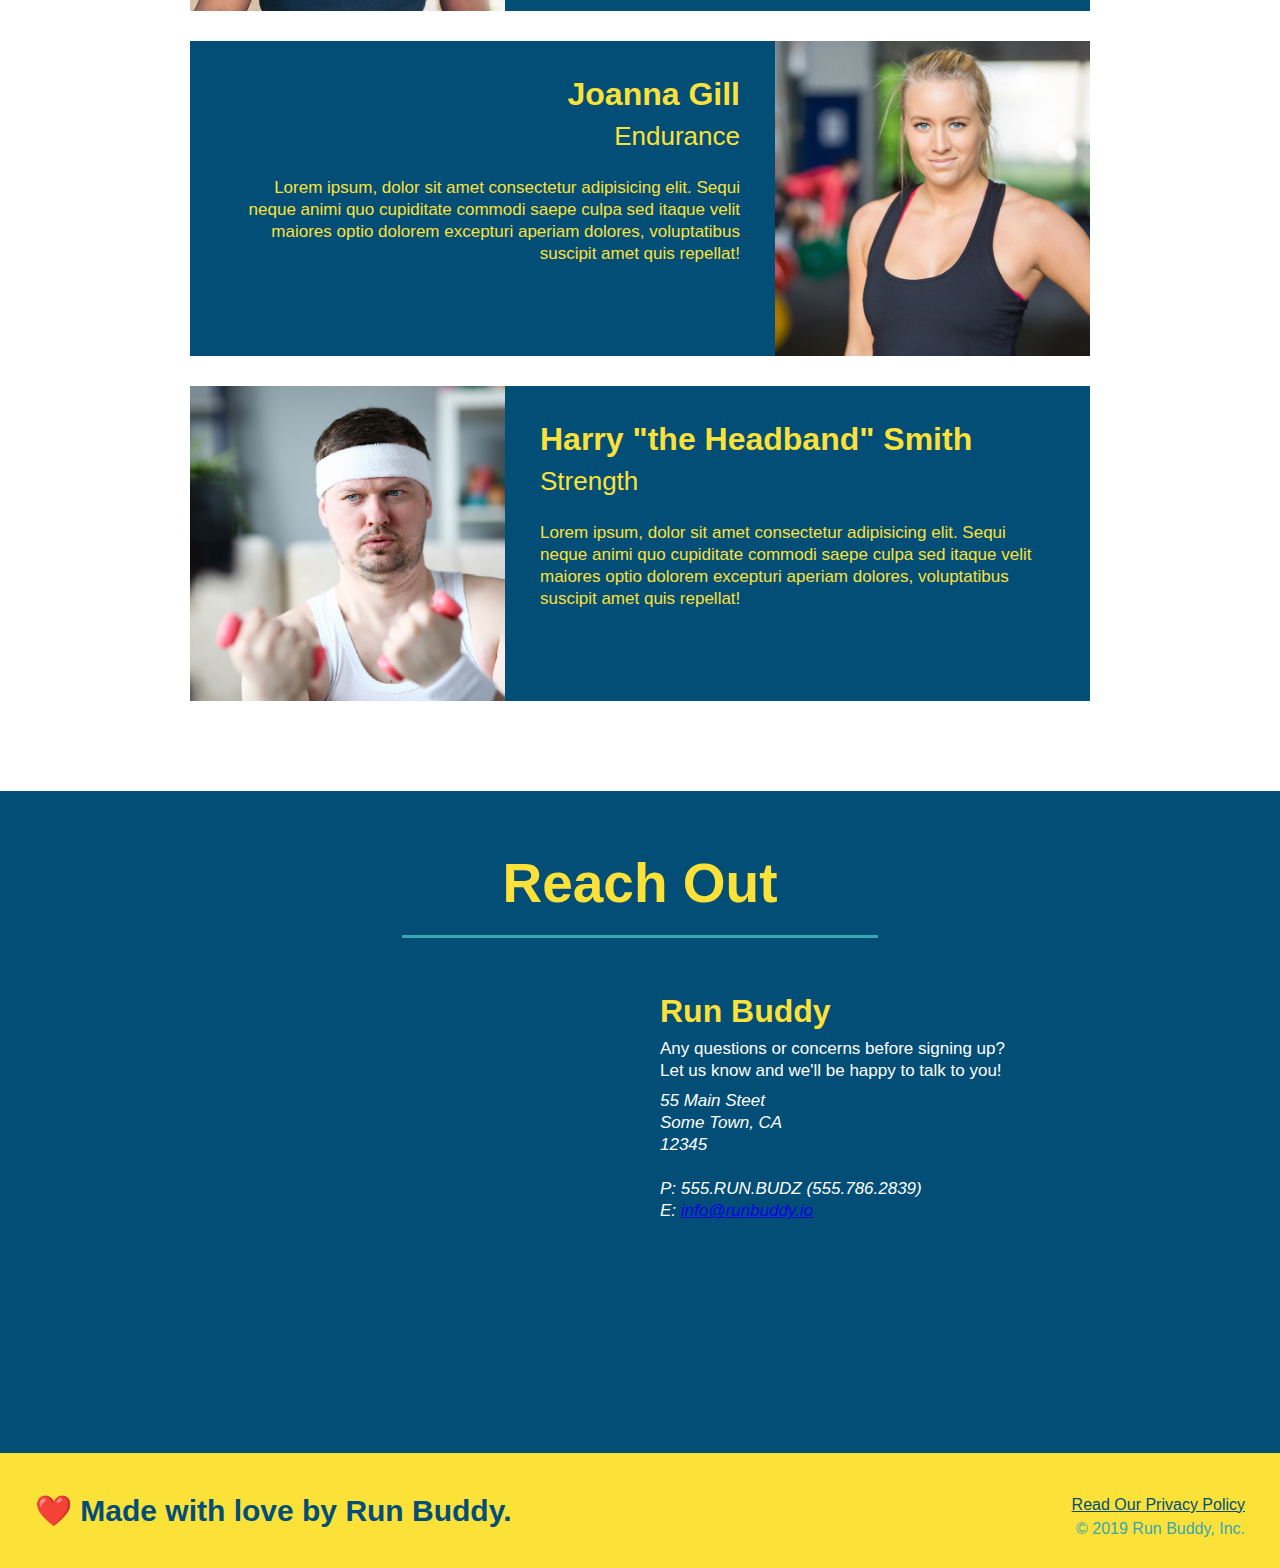
==== commit 4eb8837d: "style contact info" ====
--- a/index.html
+++ b/index.html
@@ -131,11 +131,11 @@
         </section>   
 
         <!-- "reach out" section -->
-        <section id="reach-out">
-            <h2>Reach Out</h2>
+        <section id="reach-out" class="contact">
+            <h2 class="section-title secondary-border">Reach Out</h2>
             <div class="contact-info">
-                <iframe src="https://www.google.com/maps/embed?pb=!1m18!1m12!1m3!1d2884.18494982326!2d-79.39689108511746!3d43.70670535698829!2m3!1f0!2f0!3f0!3m2!1i1024!2i768!4f13.1!3m3!1m2!1s0x882b333ad73cb559%3A0x652b67ff4b5360f0!2s77%20Dunfield%20Ave%2C%20Toronto%2C%20ON%20M4S%202H4!5e0!3m2!1sen!2sca!4v1607131034992!5m2!1sen!2sca" width="400" height="400" frameborder="0" style="border:0;" allowfullscreen="" aria-hidden="false" tabindex="0"></iframe>
-                <div>
+                <iframe src="https://www.google.com/maps/embed?pb=!1m18!1m12!1m3!1d2884.18494982326!2d-79.39689108511746!3d43.70670535698829!2m3!1f0!2f0!3f0!3m2!1i1024!2i768!4f13.1!3m3!1m2!1s0x882b333ad73cb559%3A0x652b67ff4b5360f0!2s77%20Dunfield%20Ave%2C%20Toronto%2C%20ON%20M4S%202H4!5e0!3m2!1sen!2sca!4v1607131034992!5m2!1sen!2sca" frameborder="0" style="border:0;" allowfullscreen="" aria-hidden="false" tabindex="0"></iframe>
+                <div class="contact-text text-left">
                     <h3>Run Buddy</h3>
                     <p>
                         Any questions or concerns before signing up?
@@ -145,7 +145,7 @@
                     <address>
                         55 Main Steet <br />
                         Some Town, CA <br />
-                        12345<br />
+                        12345<br /><br />
                         P: 555.RUN.BUDZ (555.786.2839)<br />
                         E: <a href="mailto:info@runbuddy.io">info@runbuddy.io</a>
                     </address>
--- a/assets/css/style.css
+++ b/assets/css/style.css
@@ -227,4 +227,49 @@
 .trainer-bio p {
     font-size: 17px;
     line-height: 1.3;
+}
+
+/* "reach out" section */
+.contact {
+    text-align: center;
+    background-color: #024e76;
+}
+
+.contact h2 {
+    color: #fce138;
+}
+
+.contact div {
+    padding: 10px;
+}
+
+.contact-info {
+    width: 900px;
+    overflow: auto;
+    margin: 0 auto 0 auto;
+}
+
+.contact-info iframe {
+    width: 400px;
+    height: 400px;
+    float:left;
+    margin-right: 50px;
+}
+
+.contact-text {
+    float: left;
+}
+
+.contact-text h3 {
+    color: #fce138;
+    font-size: 32px;
+    margin-bottom: 8px;
+}
+
+.contact-text p, .contact-text address {
+    font-size: 17px;
+    line-height: 1.3;
+    margin-bottom: 8px;
+    color: #ffffff;
+    text-decoration: none;
 }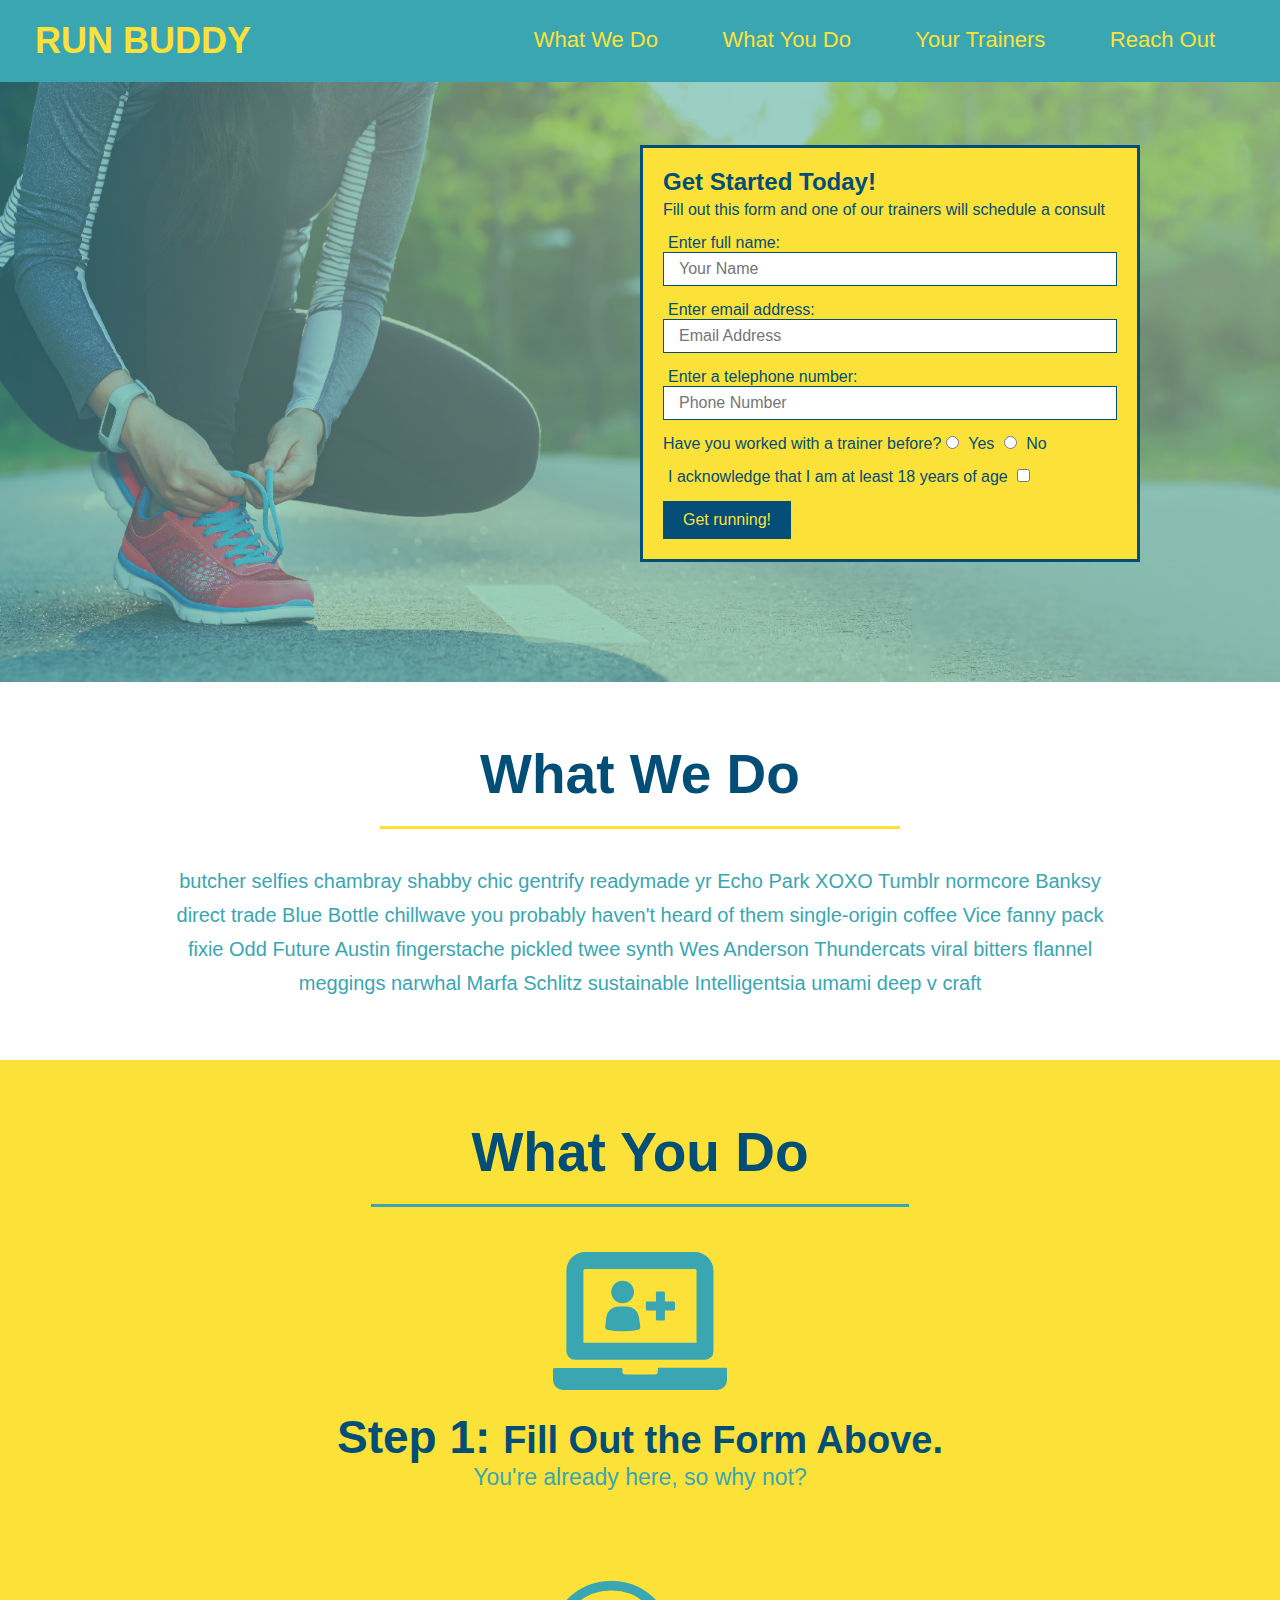
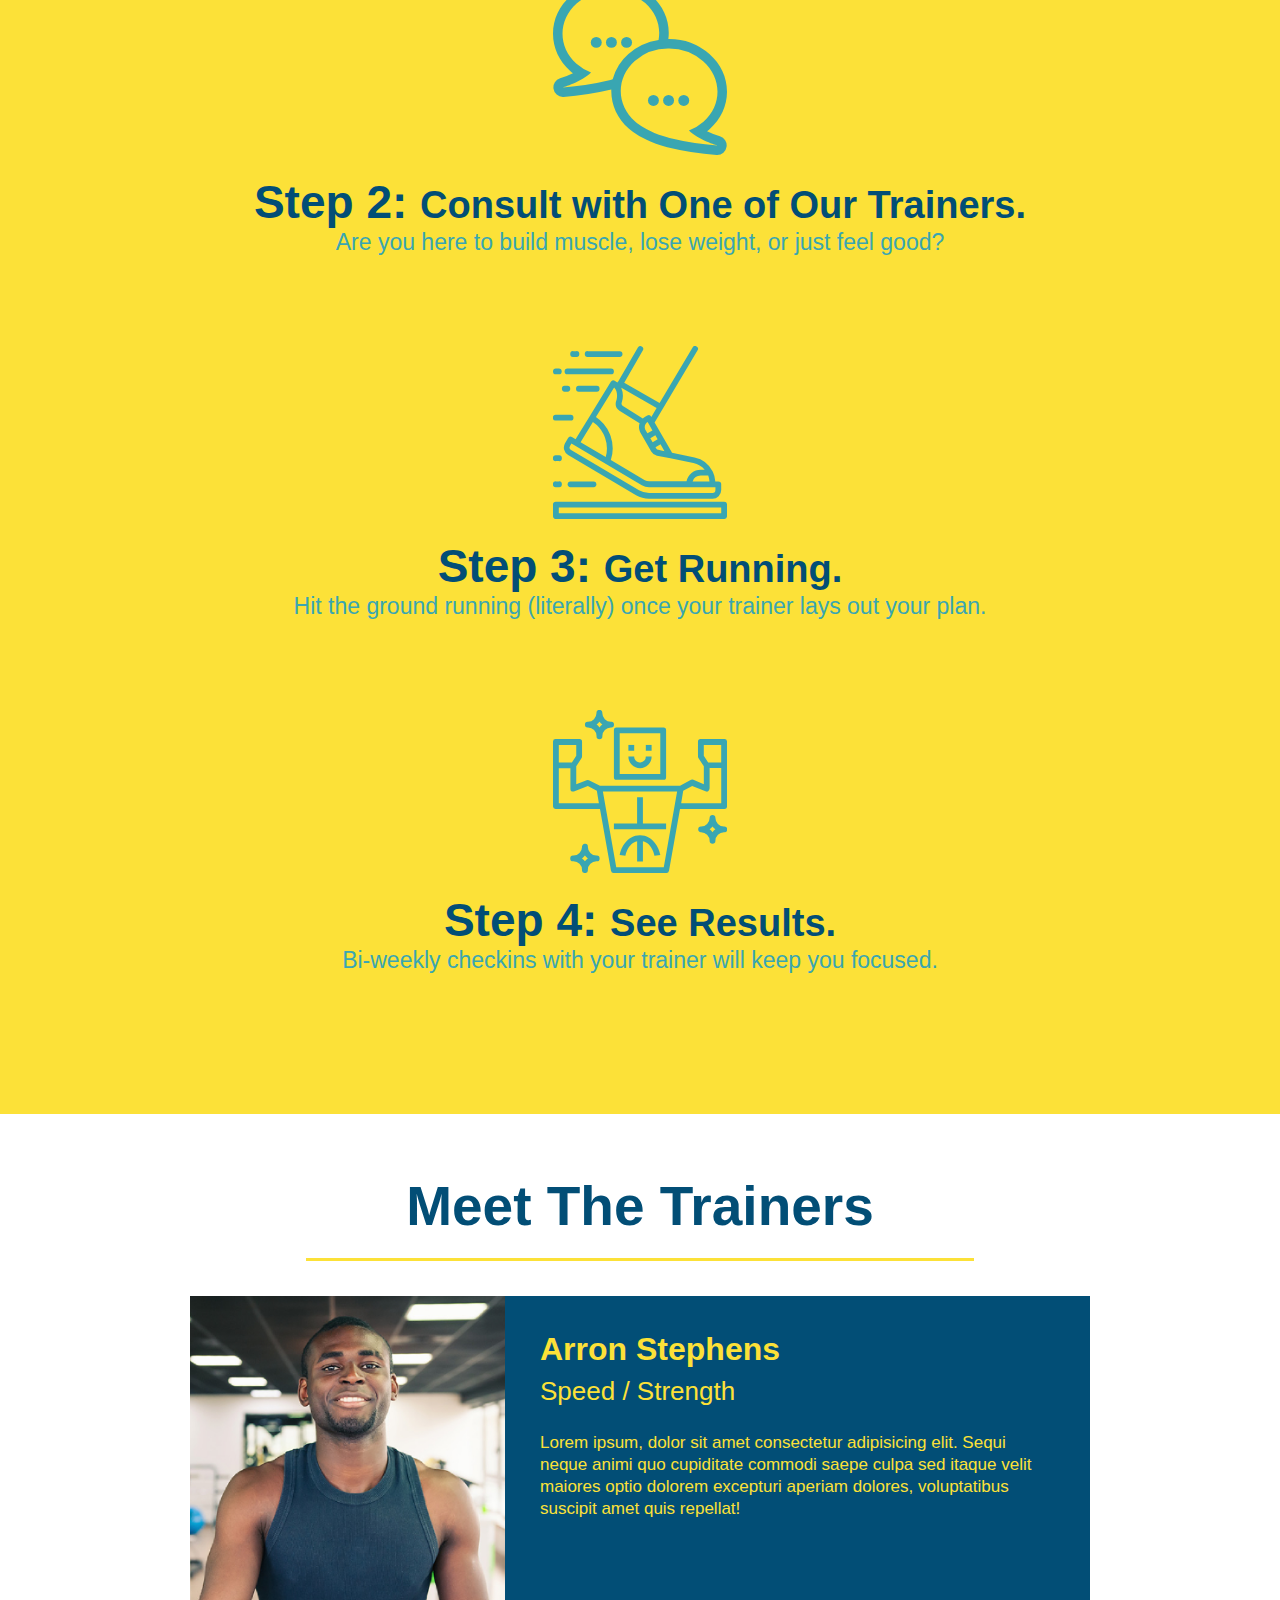
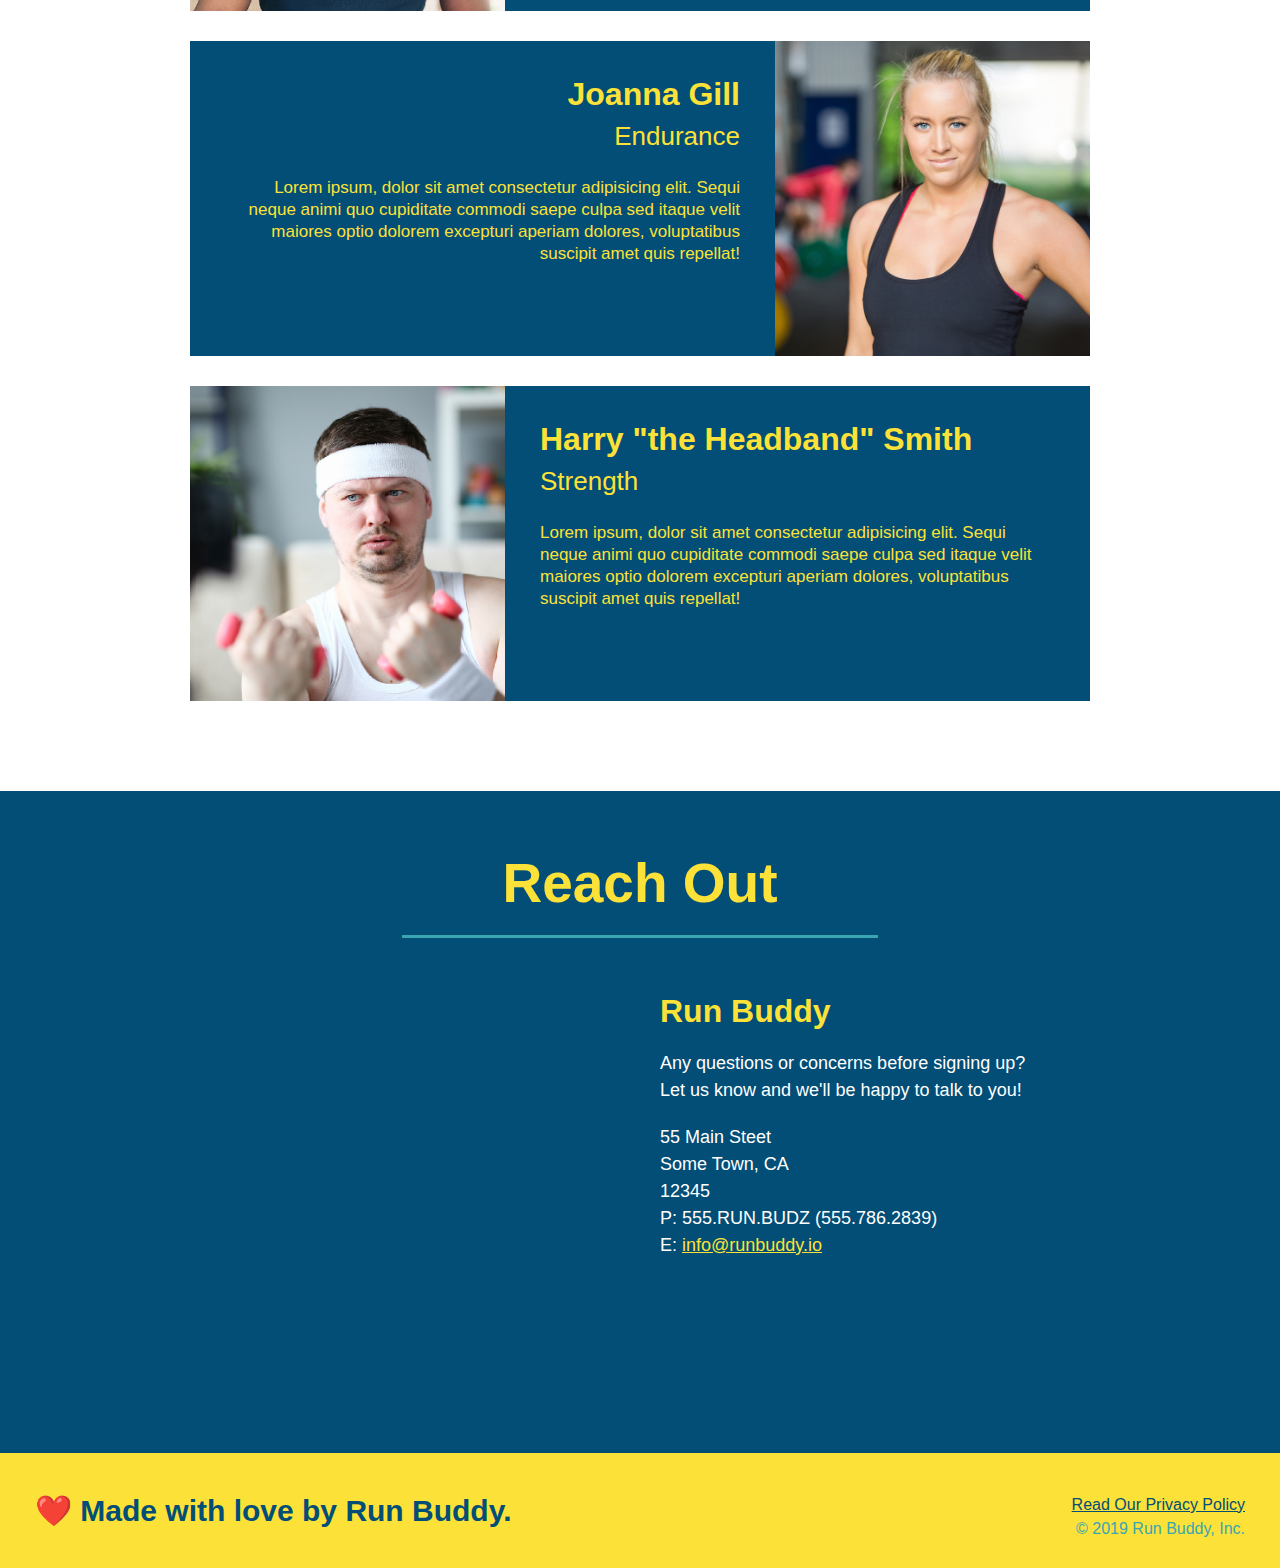
==== commit 4193dd19: "landing page complete" ====
--- a/index.html
+++ b/index.html
@@ -145,7 +145,7 @@
                     <address>
                         55 Main Steet <br />
                         Some Town, CA <br />
-                        12345<br /><br />
+                        12345<br />
                         P: 555.RUN.BUDZ (555.786.2839)<br />
                         E: <a href="mailto:info@runbuddy.io">info@runbuddy.io</a>
                     </address>
--- a/assets/css/style.css
+++ b/assets/css/style.css
@@ -258,18 +258,24 @@
 
 .contact-text {
     float: left;
+    display: inline-block;
+    width: 420px;
+    vertical-align: top;
 }
 
 .contact-text h3 {
     color: #fce138;
     font-size: 32px;
-    margin-bottom: 8px;
 }
 
 .contact-text p, .contact-text address {
-    font-size: 17px;
-    line-height: 1.3;
-    margin-bottom: 8px;
+    font-size: 18px;
+    line-height: 1.5;
+    margin: 20px 0;
     color: #ffffff;
-    text-decoration: none;
+    font-style: normal;
+}
+
+.contact-text a {
+    color: #fce138;
 }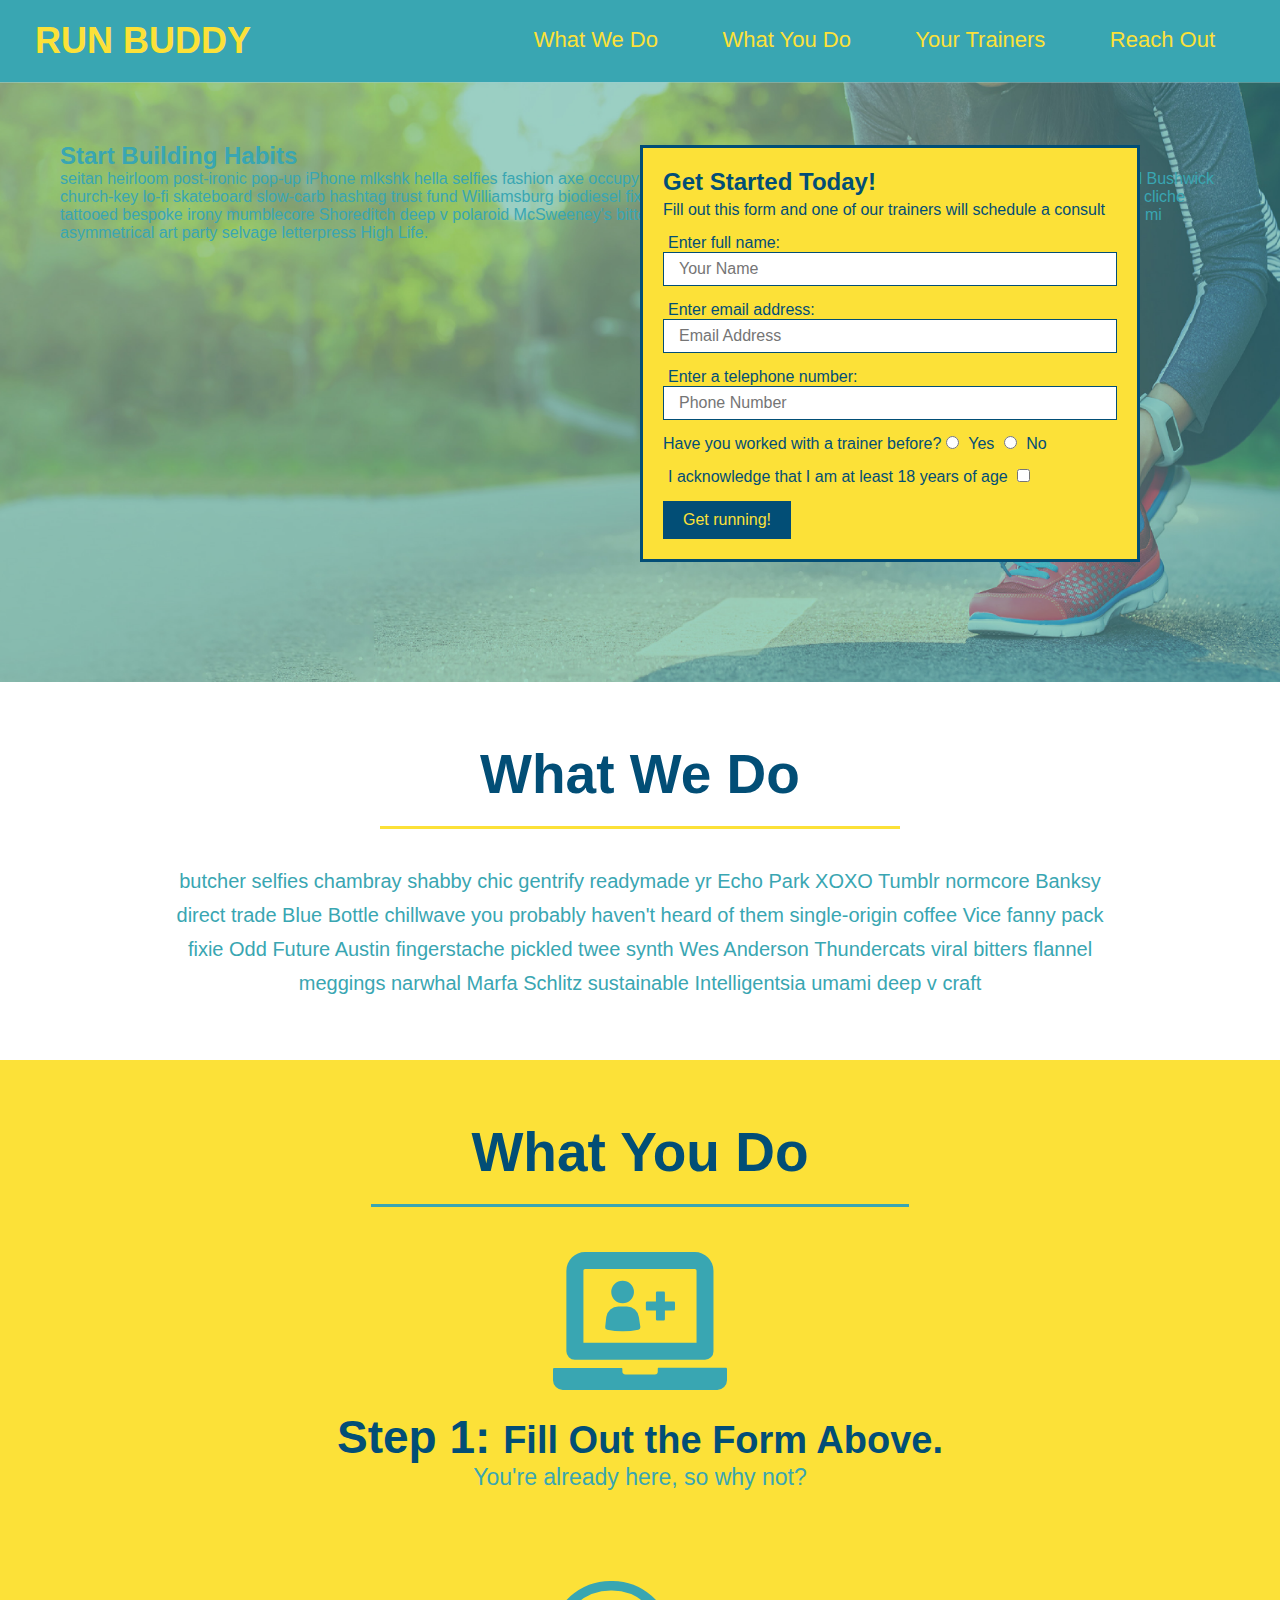
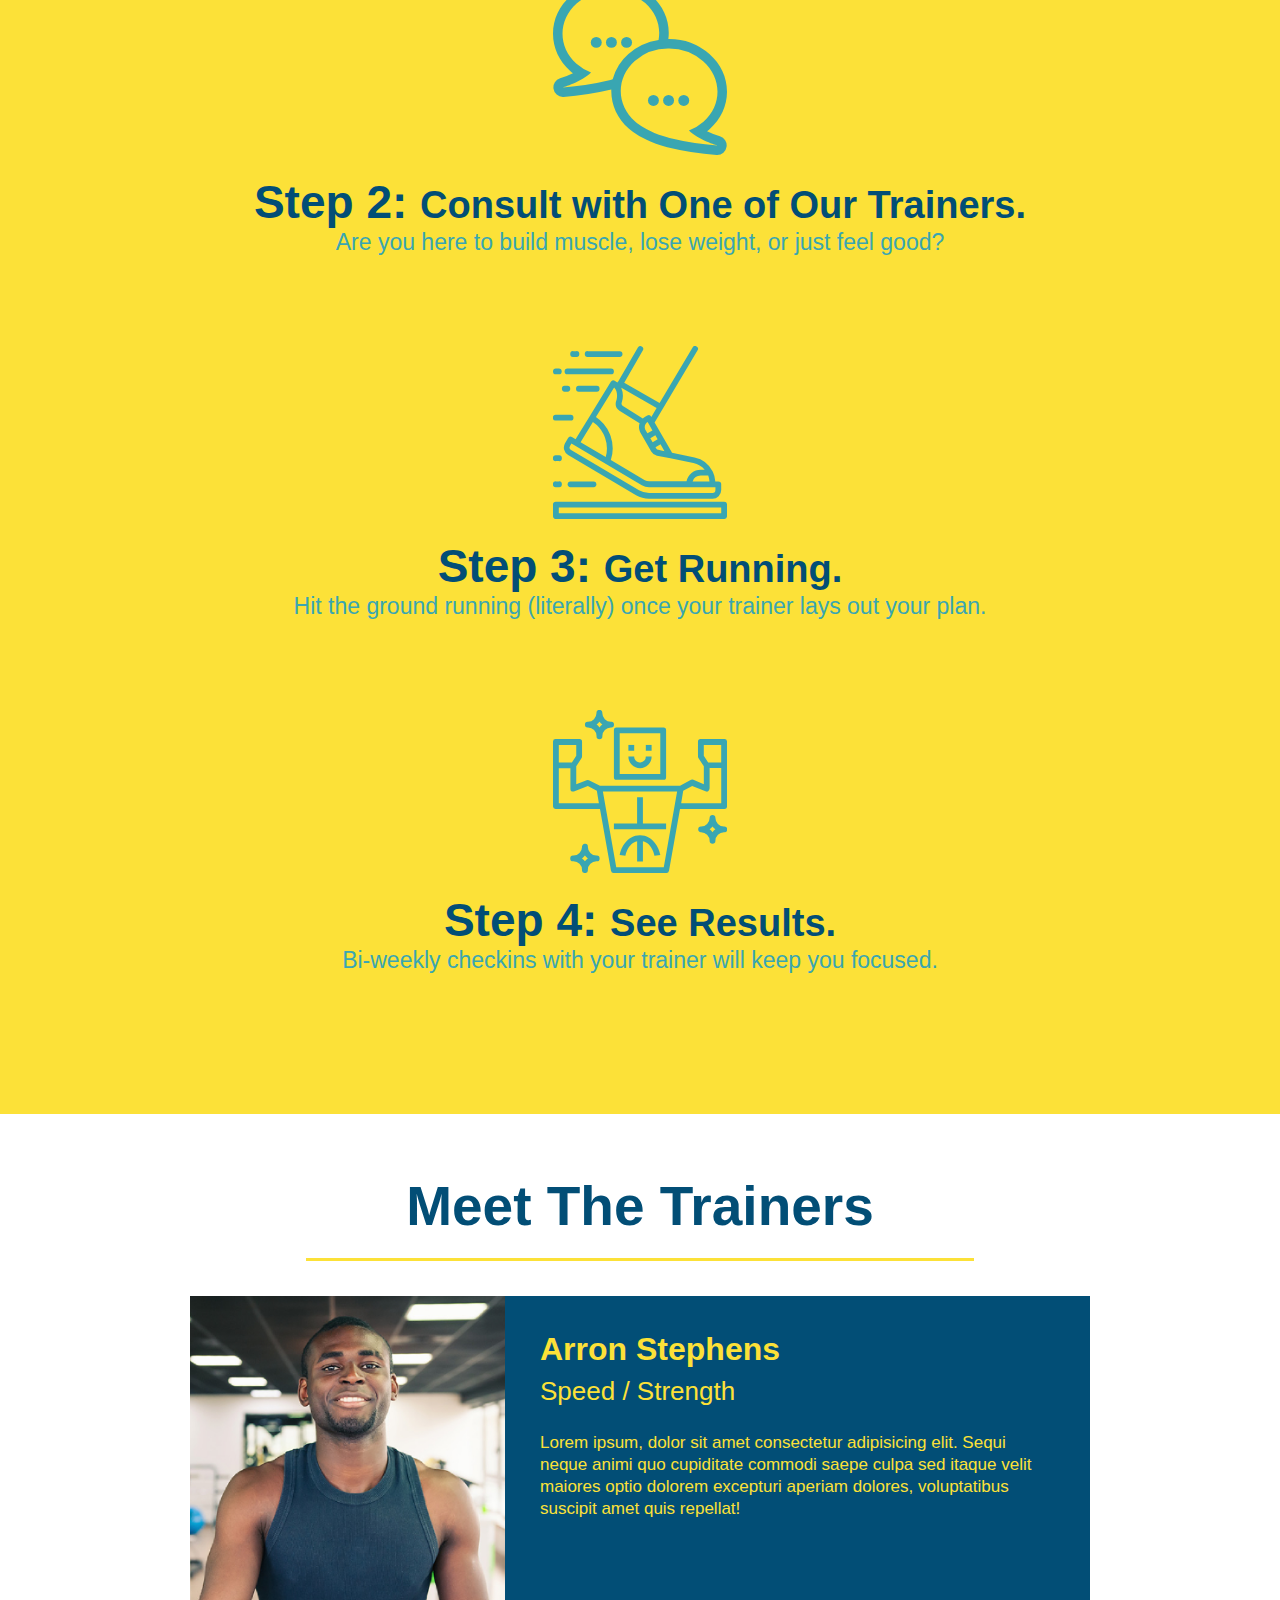
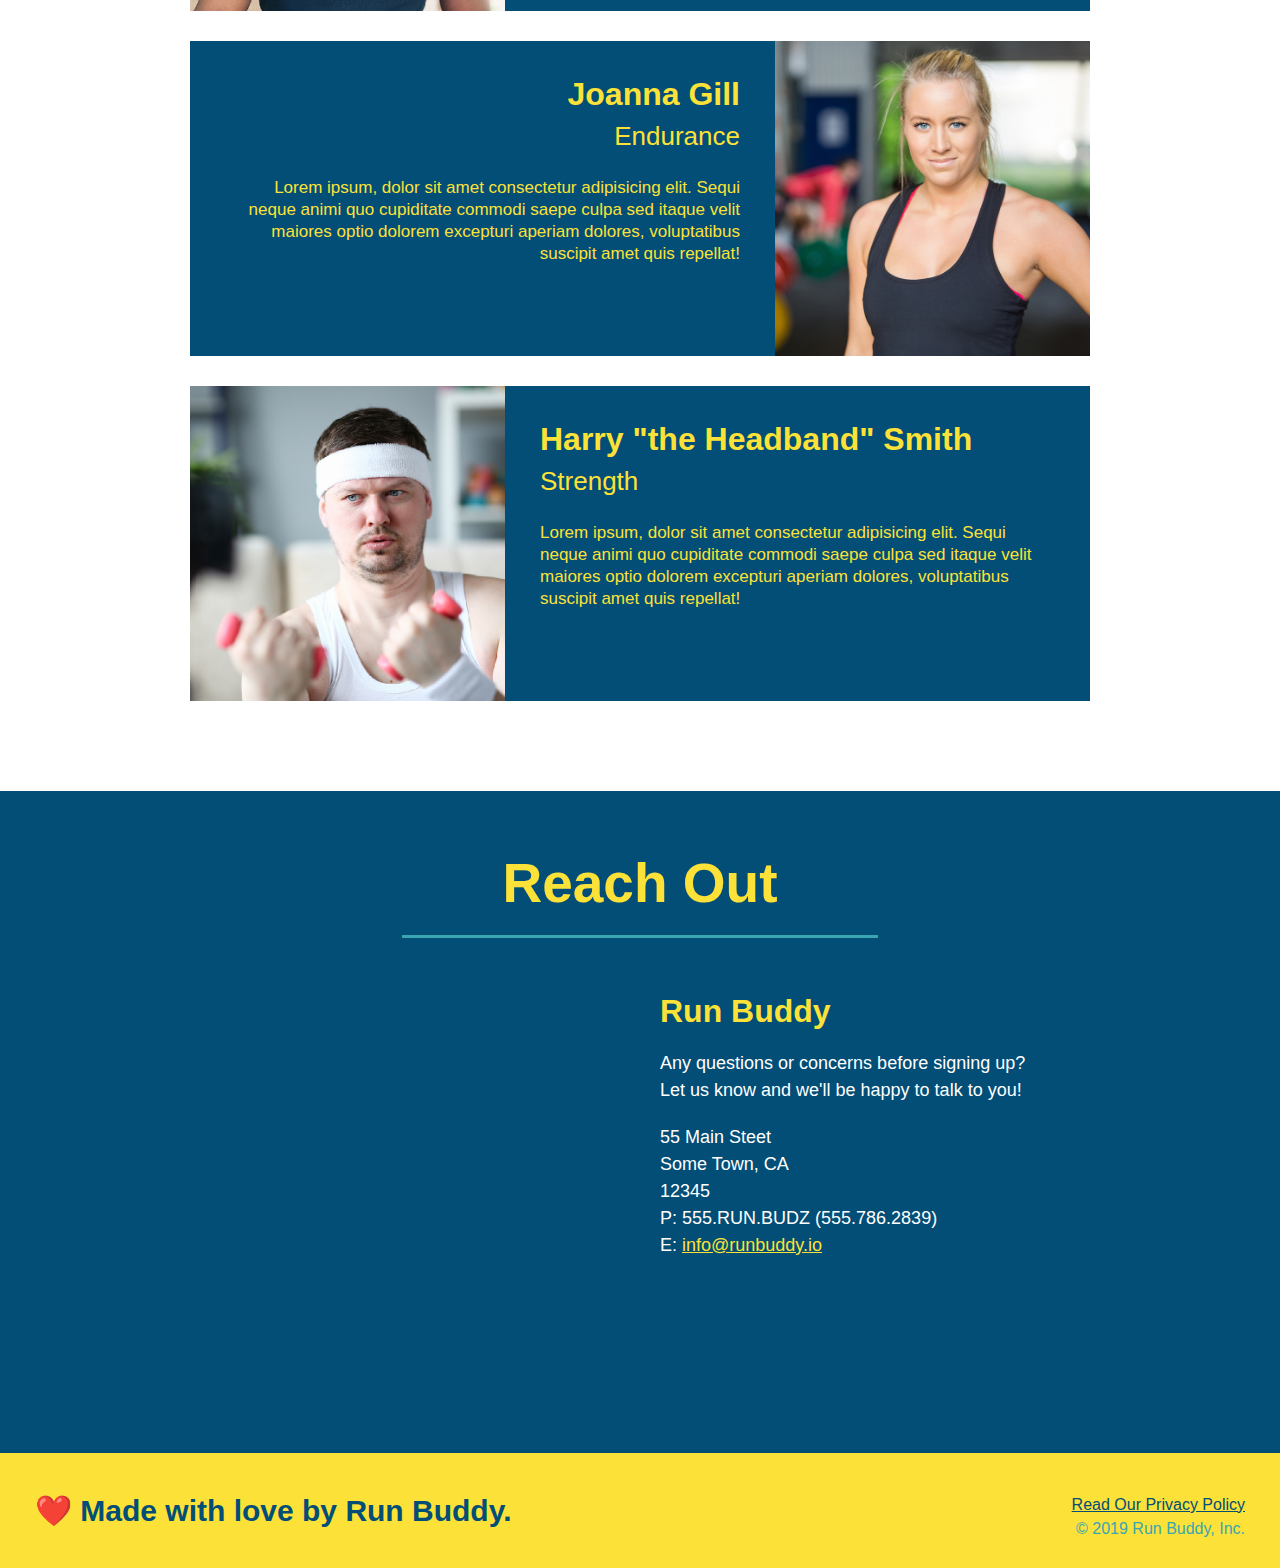
==== commit 75e1f893: "add content to hero, replace image" ====
--- a/index.html
+++ b/index.html
@@ -31,6 +31,13 @@
         
         <!-- hero/jumbotron -->
         <section class="hero">
+            <div class="hero-cta">
+                <h2>Start Building Habits</h2>
+                <p>
+                    seitan heirloom post-ironic pop-up iPhone mlkshk hella selfies fashion axe occupy readymade put a bird on it messenger bag Wes Anderson Schlitz plaid Bushwick church-key lo-fi skateboard slow-carb hashtag trust fund Williamsburg biodiesel fixie farm-to-table 8-bit banjo XOXO Banksy chillwave bicycle rights retro cliche tattooed bespoke irony mumblecore Shoreditch deep v polaroid McSweeney's bitters cray gentrify tofu Marfa you probably haven't heard of them yr banh mi asymmetrical art party selvage letterpress High Life.
+                </p>
+                
+            </div>
             <div class="hero-form">
                 <h3>Get Started Today!</h3>
                 <p>Fill out this form and one of our trainers will schedule a consult</p>
@@ -157,7 +164,7 @@
         <footer>
             <h2>❤️ Made with love by Run Buddy.</h2>
             <div>
-                <a href="#">Read Our Privacy Policy</a><br />
+                <a href="./privacy-policy.html">Read Our Privacy Policy</a><br />
                 &copy; 2019 Run Buddy, Inc.
             </div>
         </footer>
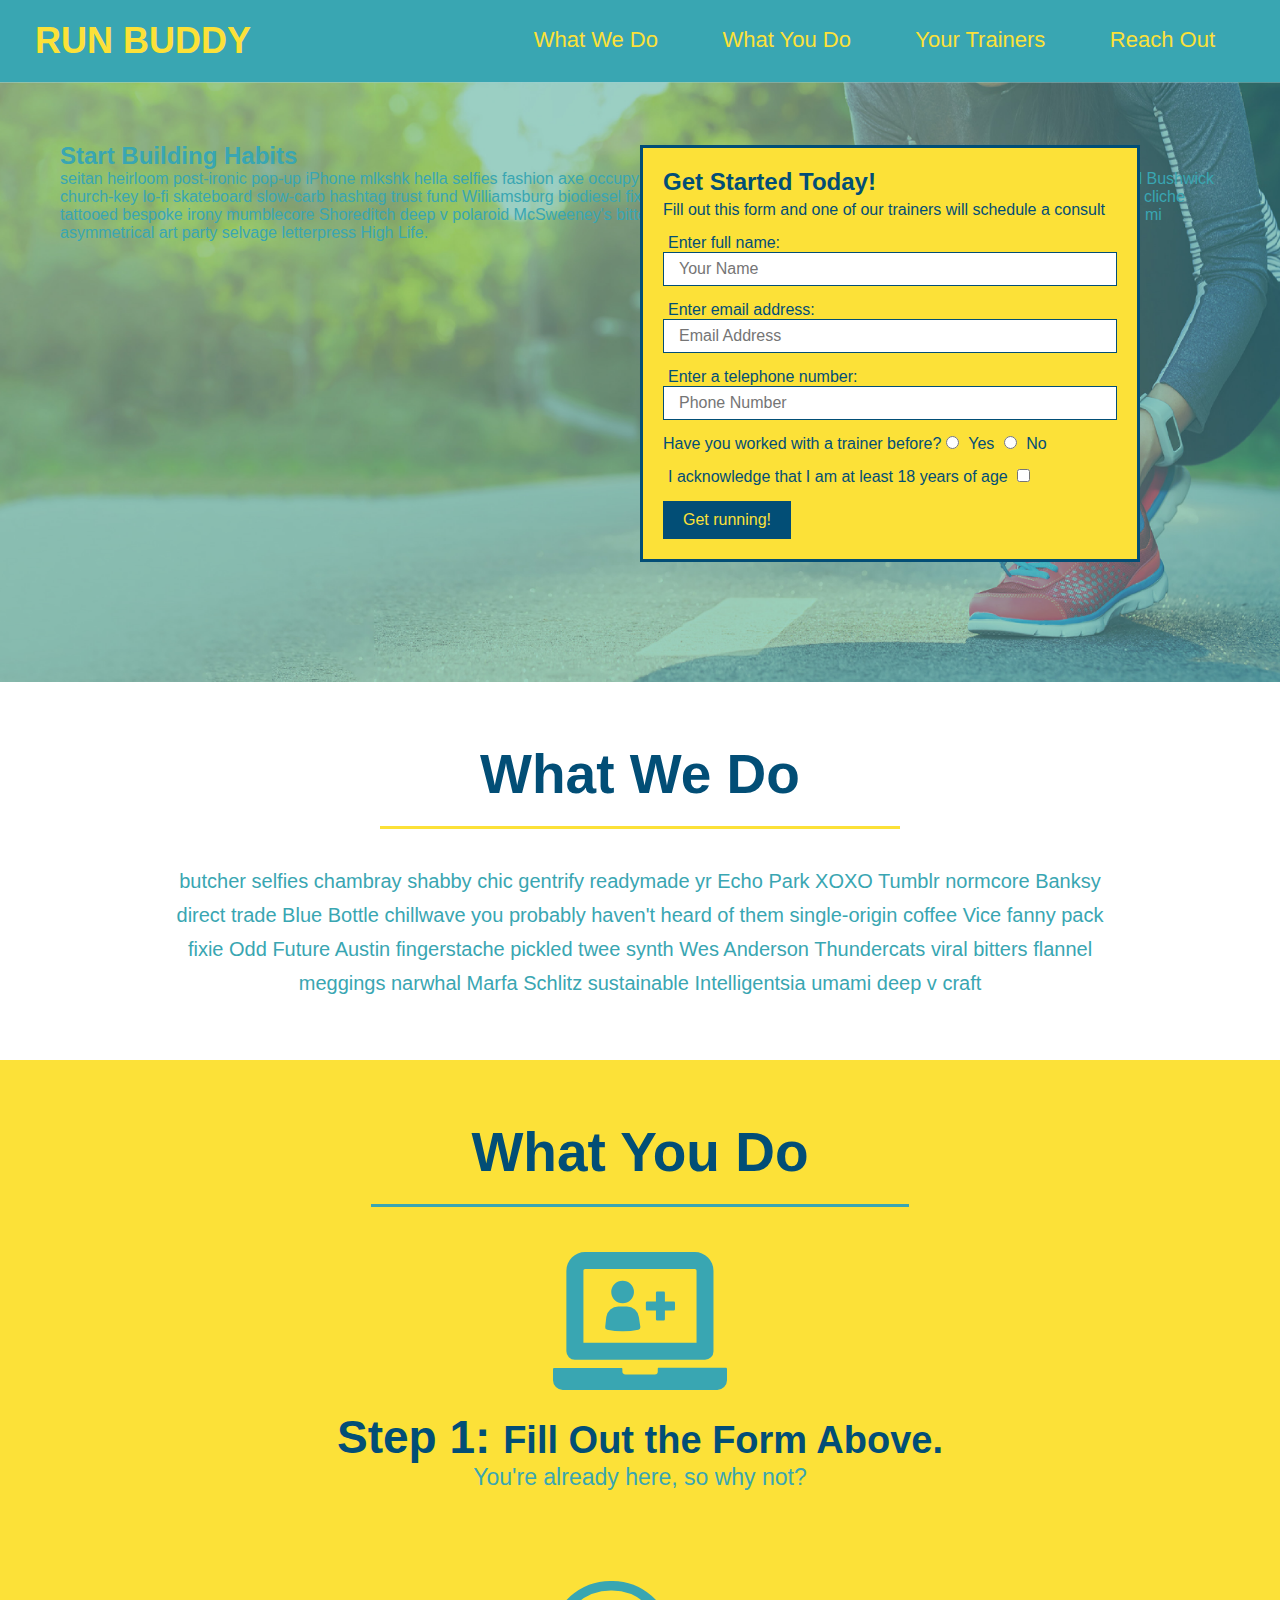
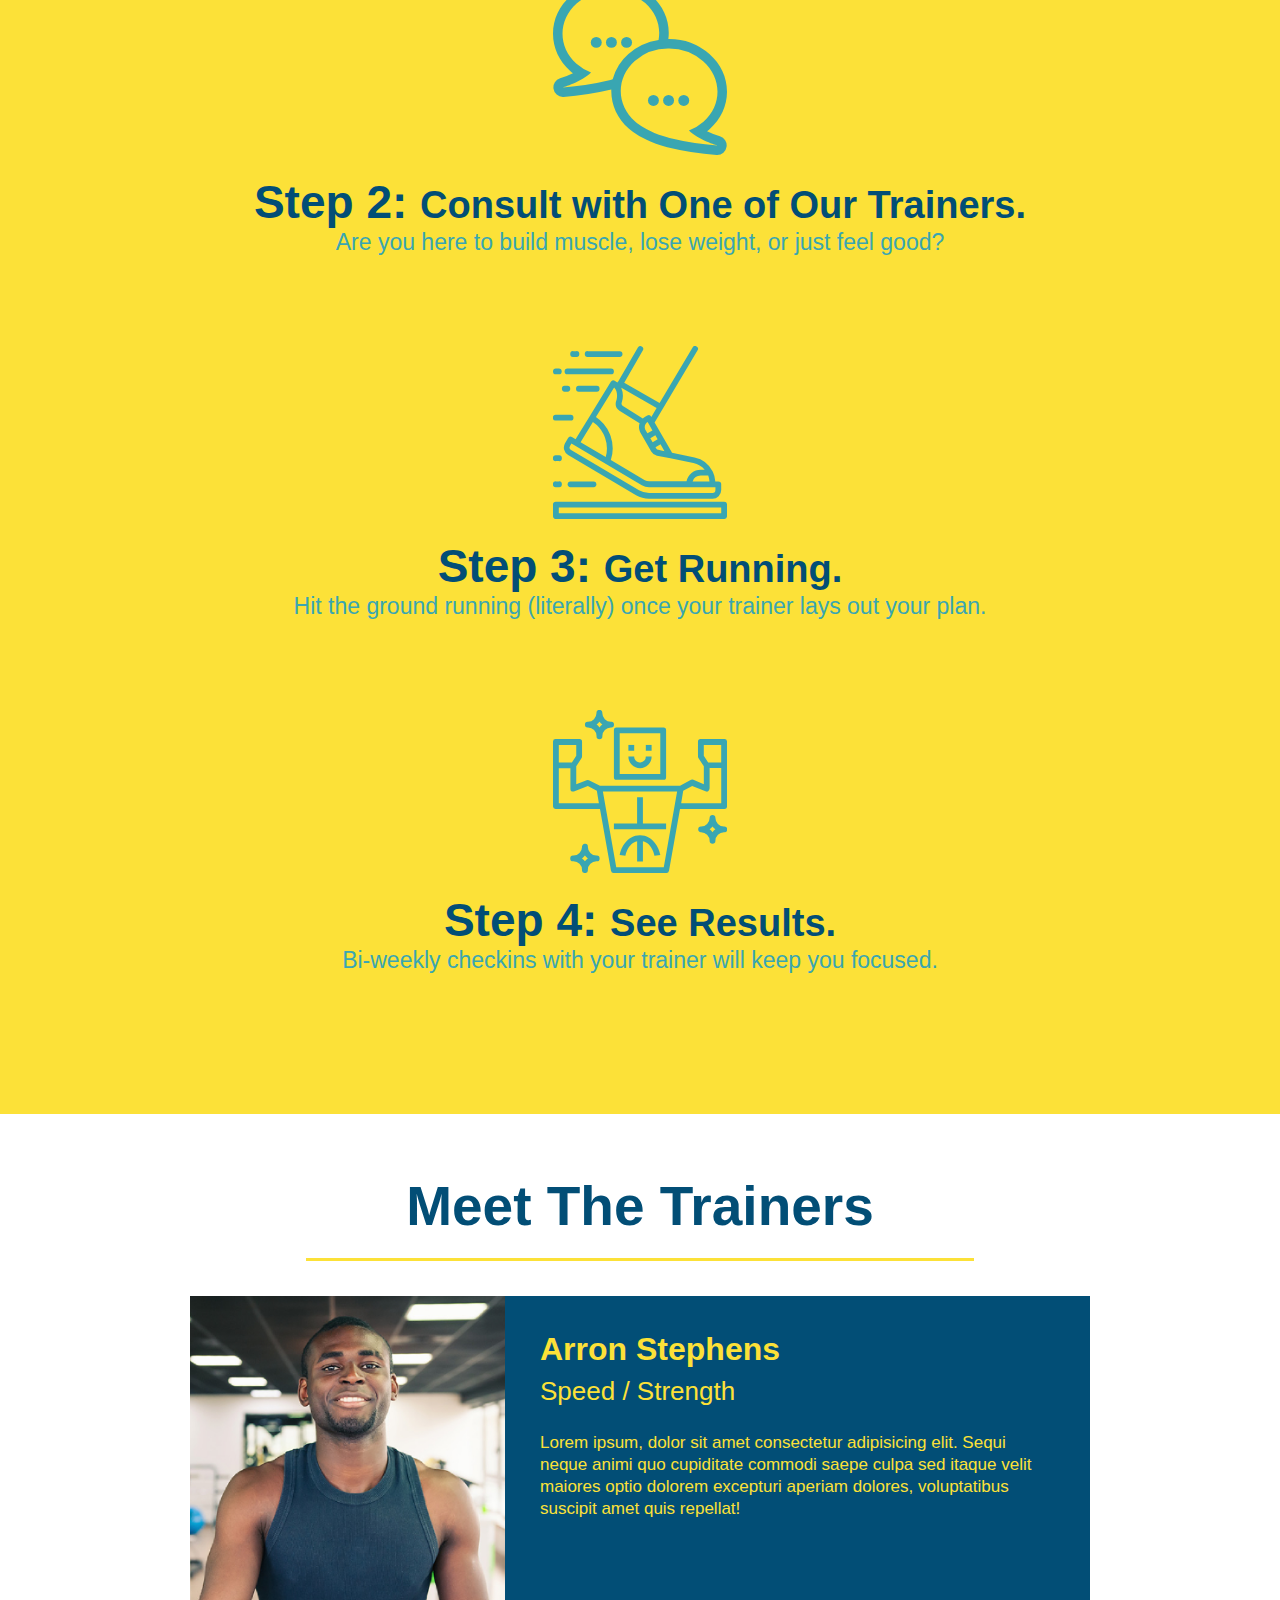
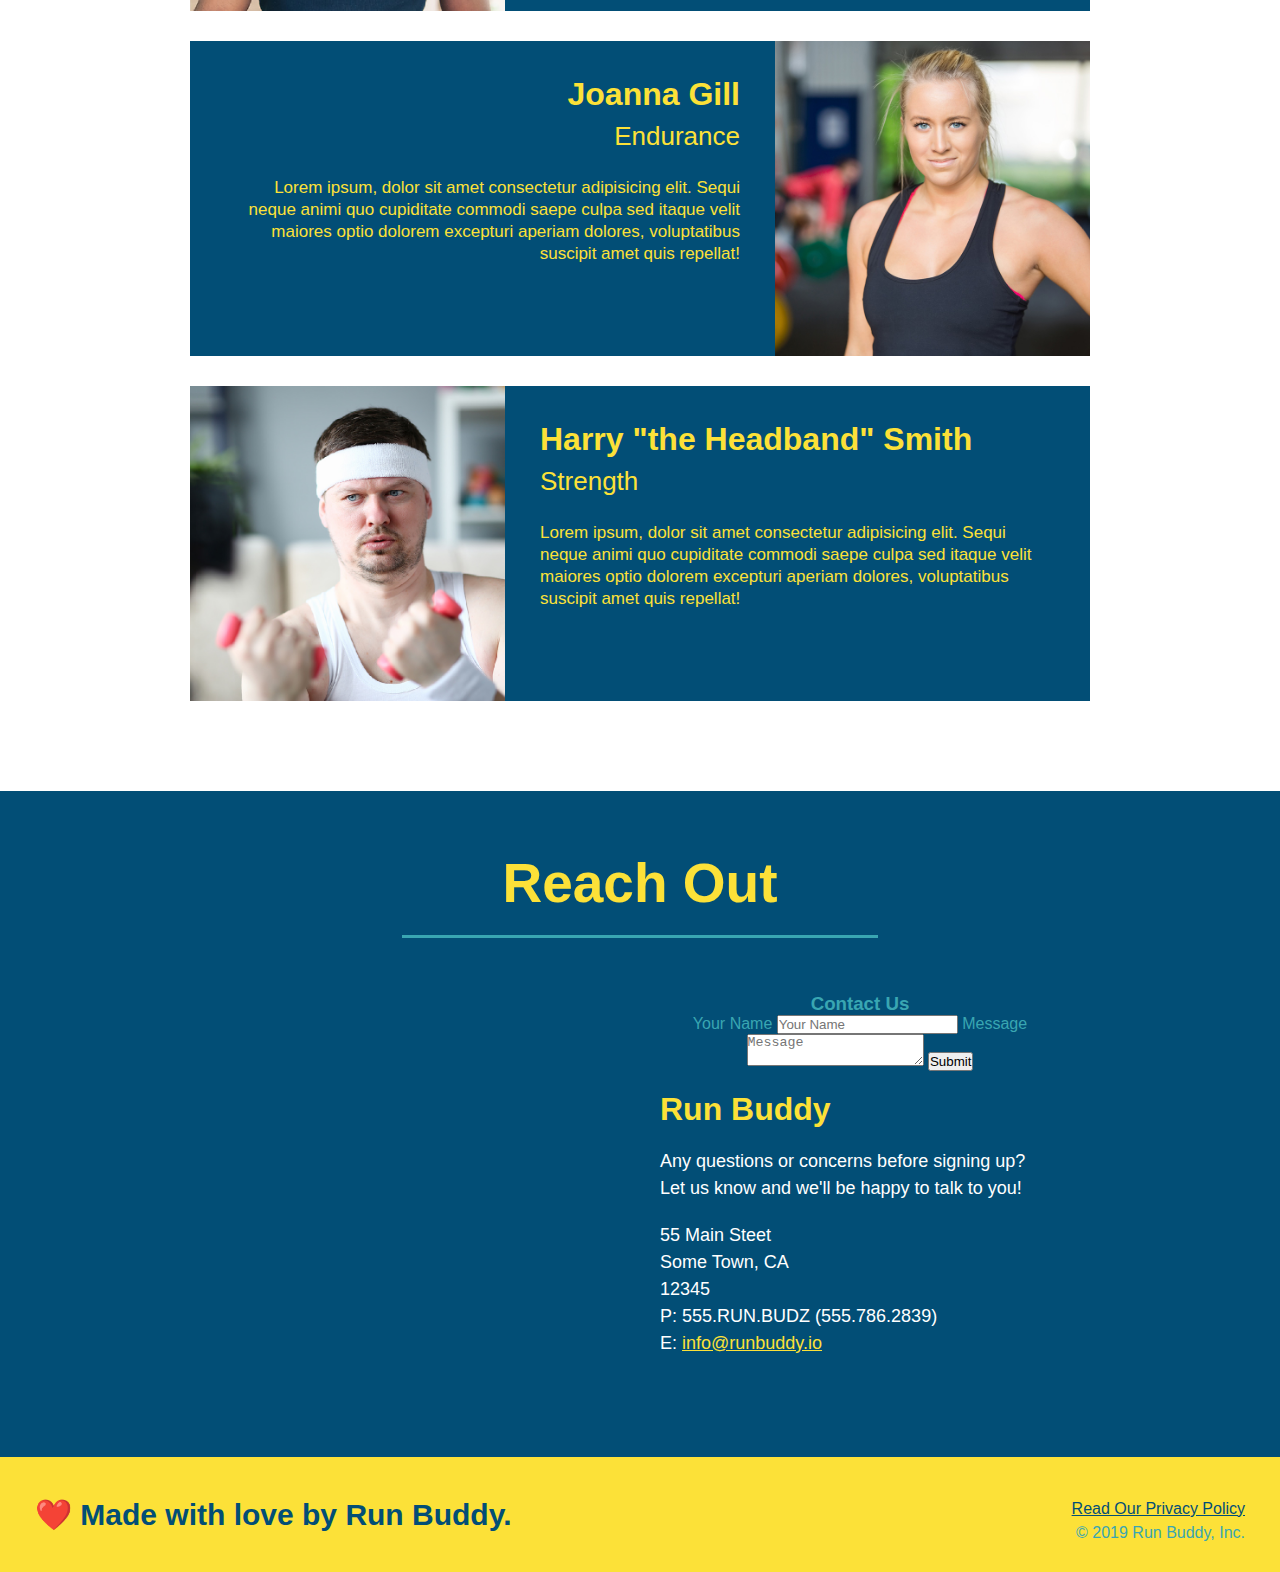
==== commit 9854c23f: "add contact form" ====
--- a/index.html
+++ b/index.html
@@ -142,6 +142,19 @@
             <h2 class="section-title secondary-border">Reach Out</h2>
             <div class="contact-info">
                 <iframe src="https://www.google.com/maps/embed?pb=!1m18!1m12!1m3!1d2884.18494982326!2d-79.39689108511746!3d43.70670535698829!2m3!1f0!2f0!3f0!3m2!1i1024!2i768!4f13.1!3m3!1m2!1s0x882b333ad73cb559%3A0x652b67ff4b5360f0!2s77%20Dunfield%20Ave%2C%20Toronto%2C%20ON%20M4S%202H4!5e0!3m2!1sen!2sca!4v1607131034992!5m2!1sen!2sca" frameborder="0" style="border:0;" allowfullscreen="" aria-hidden="false" tabindex="0"></iframe>
+                
+                <div class="contact-form">
+                    <h3>Contact Us</h3>
+                    <form>
+                        <label for="contact-name">Your Name</label>
+                        <input type="text" id="contact-name" placeholder="Your Name" />
+                        
+                        <label for="contact-message">Message</label>
+                        <textarea id="contact-message" placeholder="Message"></textarea>
+                        <button type="submit">Submit</button>
+                    </form>
+                </div>
+                
                 <div class="contact-text text-left">
                     <h3>Run Buddy</h3>
                     <p>
